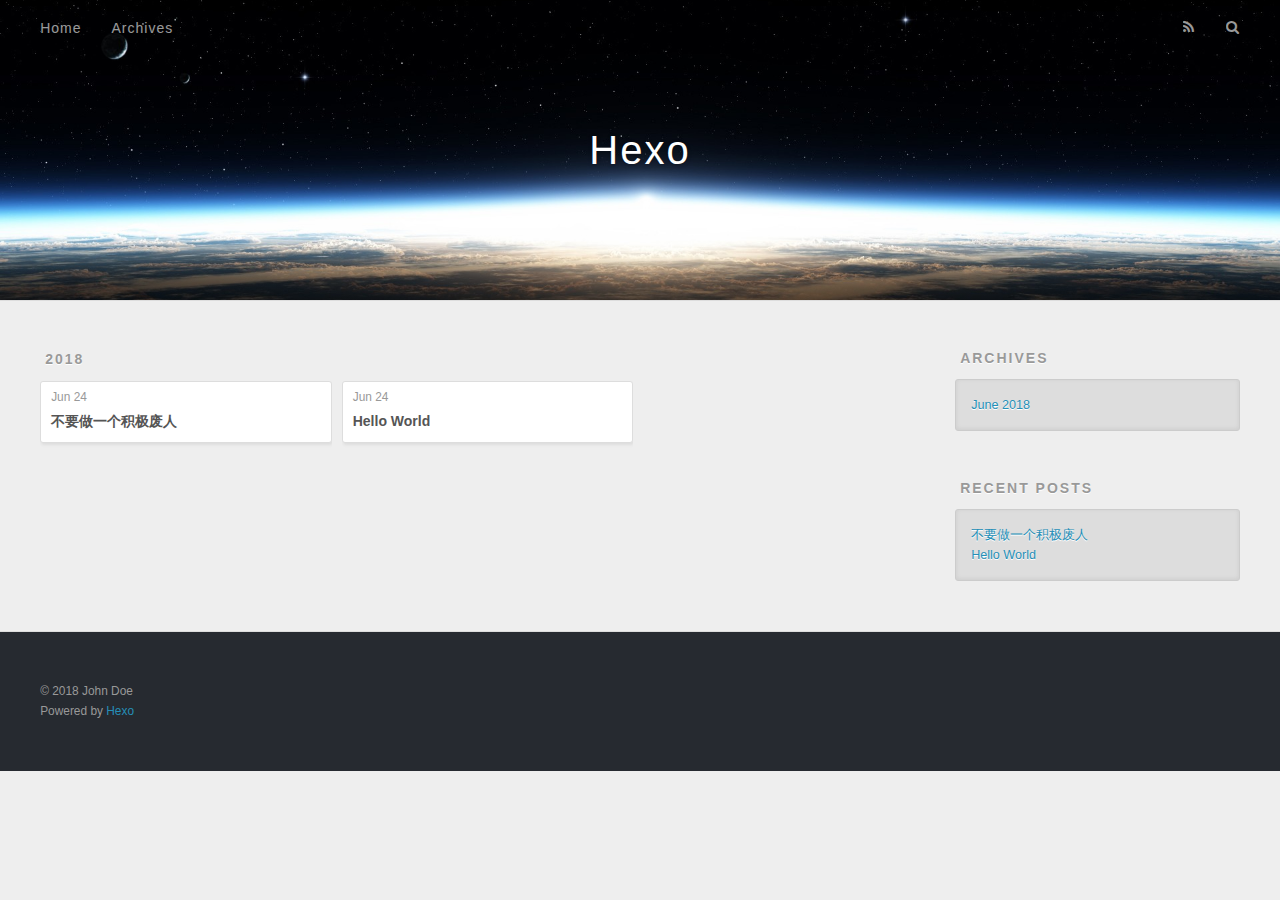
==== archives/index.html @ a3b5aa1e "Site updated: 2018-06-24 17:19:00" ====
<!DOCTYPE html>
<html>
<head>
  <meta charset="utf-8">
  

  
  <title>Archives | Hexo</title>
  <meta name="viewport" content="width=device-width, initial-scale=1, maximum-scale=1">
  <meta property="og:type" content="website">
<meta property="og:title" content="Hexo">
<meta property="og:url" content="http://yoursite.com/archives/index.html">
<meta property="og:site_name" content="Hexo">
<meta property="og:locale" content="default">
<meta name="twitter:card" content="summary">
<meta name="twitter:title" content="Hexo">
  
    <link rel="alternate" href="/atom.xml" title="Hexo" type="application/atom+xml">
  
  
    <link rel="icon" href="/favicon.png">
  
  
    <link href="//fonts.googleapis.com/css?family=Source+Code+Pro" rel="stylesheet" type="text/css">
  
  <link rel="stylesheet" href="/css/style.css">
</head>

<body>
  <div id="container">
    <div id="wrap">
      <header id="header">
  <div id="banner"></div>
  <div id="header-outer" class="outer">
    <div id="header-title" class="inner">
      <h1 id="logo-wrap">
        <a href="/" id="logo">Hexo</a>
      </h1>
      
    </div>
    <div id="header-inner" class="inner">
      <nav id="main-nav">
        <a id="main-nav-toggle" class="nav-icon"></a>
        
          <a class="main-nav-link" href="/">Home</a>
        
          <a class="main-nav-link" href="/archives">Archives</a>
        
      </nav>
      <nav id="sub-nav">
        
          <a id="nav-rss-link" class="nav-icon" href="/atom.xml" title="RSS Feed"></a>
        
        <a id="nav-search-btn" class="nav-icon" title="Search"></a>
      </nav>
      <div id="search-form-wrap">
        <form action="//google.com/search" method="get" accept-charset="UTF-8" class="search-form"><input type="search" name="q" class="search-form-input" placeholder="Search"><button type="submit" class="search-form-submit">&#xF002;</button><input type="hidden" name="sitesearch" value="http://yoursite.com"></form>
      </div>
    </div>
  </div>
</header>
      <div class="outer">
        <section id="main">
  
  
    
    
      
      
      <section class="archives-wrap">
        <div class="archive-year-wrap">
          <a href="/archives/2018" class="archive-year">2018</a>
        </div>
        <div class="archives">
    
    <article class="archive-article archive-type-post">
  <div class="archive-article-inner">
    <header class="archive-article-header">
      <a href="/2018/06/24/不要做一个积极废人/" class="archive-article-date">
  <time datetime="2018-06-24T09:01:19.000Z" itemprop="datePublished">Jun 24</time>
</a>
      
  
    <h1 itemprop="name">
      <a class="archive-article-title" href="/2018/06/24/不要做一个积极废人/">不要做一个积极废人</a>
    </h1>
  

    </header>
  </div>
</article>
  
    
    
    <article class="archive-article archive-type-post">
  <div class="archive-article-inner">
    <header class="archive-article-header">
      <a href="/2018/06/24/hello-world/" class="archive-article-date">
  <time datetime="2018-06-24T08:54:11.000Z" itemprop="datePublished">Jun 24</time>
</a>
      
  
    <h1 itemprop="name">
      <a class="archive-article-title" href="/2018/06/24/hello-world/">Hello World</a>
    </h1>
  

    </header>
  </div>
</article>
  
  
    </div></section>
  


</section>
        
          <aside id="sidebar">
  
    

  
    

  
    
  
    
  <div class="widget-wrap">
    <h3 class="widget-title">Archives</h3>
    <div class="widget">
      <ul class="archive-list"><li class="archive-list-item"><a class="archive-list-link" href="/archives/2018/06/">June 2018</a></li></ul>
    </div>
  </div>


  
    
  <div class="widget-wrap">
    <h3 class="widget-title">Recent Posts</h3>
    <div class="widget">
      <ul>
        
          <li>
            <a href="/2018/06/24/不要做一个积极废人/">不要做一个积极废人</a>
          </li>
        
          <li>
            <a href="/2018/06/24/hello-world/">Hello World</a>
          </li>
        
      </ul>
    </div>
  </div>

  
</aside>
        
      </div>
      <footer id="footer">
  
  <div class="outer">
    <div id="footer-info" class="inner">
      &copy; 2018 John Doe<br>
      Powered by <a href="http://hexo.io/" target="_blank">Hexo</a>
    </div>
  </div>
</footer>
    </div>
    <nav id="mobile-nav">
  
    <a href="/" class="mobile-nav-link">Home</a>
  
    <a href="/archives" class="mobile-nav-link">Archives</a>
  
</nav>
    

<script src="//ajax.googleapis.com/ajax/libs/jquery/2.0.3/jquery.min.js"></script>


  <link rel="stylesheet" href="/fancybox/jquery.fancybox.css">
  <script src="/fancybox/jquery.fancybox.pack.js"></script>


<script src="/js/script.js"></script>



  </div>
</body>
</html>
---- css/style.css ----
body {
  width: 100%;
}
body:before,
body:after {
  content: "";
  display: table;
}
body:after {
  clear: both;
}
html,
body,
div,
span,
applet,
object,
iframe,
h1,
h2,
h3,
h4,
h5,
h6,
p,
blockquote,
pre,
a,
abbr,
acronym,
address,
big,
cite,
code,
del,
dfn,
em,
img,
ins,
kbd,
q,
s,
samp,
small,
strike,
strong,
sub,
sup,
tt,
var,
dl,
dt,
dd,
ol,
ul,
li,
fieldset,
form,
label,
legend,
table,
caption,
tbody,
tfoot,
thead,
tr,
th,
td {
  margin: 0;
  padding: 0;
  border: 0;
  outline: 0;
  font-weight: inherit;
  font-style: inherit;
  font-family: inherit;
  font-size: 100%;
  vertical-align: baseline;
}
body {
  line-height: 1;
  color: #000;
  background: #fff;
}
ol,
ul {
  list-style: none;
}
table {
  border-collapse: separate;
  border-spacing: 0;
  vertical-align: middle;
}
caption,
th,
td {
  text-align: left;
  font-weight: normal;
  vertical-align: middle;
}
a img {
  border: none;
}
input,
button {
  margin: 0;
  padding: 0;
}
input::-moz-focus-inner,
button::-moz-focus-inner {
  border: 0;
  padding: 0;
}
@font-face {
  font-family: FontAwesome;
  font-style: normal;
  font-weight: normal;
  src: url("fonts/fontawesome-webfont.eot?v=#4.0.3");
  src: url("fonts/fontawesome-webfont.eot?#iefix&v=#4.0.3") format("embedded-opentype"), url("fonts/fontawesome-webfont.woff?v=#4.0.3") format("woff"), url("fonts/fontawesome-webfont.ttf?v=#4.0.3") format("truetype"), url("fonts/fontawesome-webfont.svg#fontawesomeregular?v=#4.0.3") format("svg");
}
html,
body,
#container {
  height: 100%;
}
body {
  background: #eee;
  font: 14px -apple-system, BlinkMacSystemFont, "Segoe UI", "Roboto", "Oxygen", "Ubuntu", "Cantarell", "Fira Sans", "Droid Sans", "Helvetica Neue", sans-serif;
  -webkit-text-size-adjust: 100%;
}
.outer {
  max-width: 1220px;
  margin: 0 auto;
  padding: 0 20px;
}
.outer:before,
.outer:after {
  content: "";
  display: table;
}
.outer:after {
  clear: both;
}
.inner {
  display: inline;
  float: left;
  width: 98.33333333333333%;
  margin: 0 0.833333333333333%;
}
.left,
.alignleft {
  float: left;
}
.right,
.alignright {
  float: right;
}
.clear {
  clear: both;
}
#container {
  position: relative;
}
.mobile-nav-on {
  overflow: hidden;
}
#wrap {
  height: 100%;
  width: 100%;
  position: absolute;
  top: 0;
  left: 0;
  -webkit-transition: 0.2s ease-out;
  -moz-transition: 0.2s ease-out;
  -ms-transition: 0.2s ease-out;
  transition: 0.2s ease-out;
  z-index: 1;
  background: #eee;
}
.mobile-nav-on #wrap {
  left: 280px;
}
@media screen and (min-width: 768px) {
  #main {
    display: inline;
    float: left;
    width: 73.33333333333333%;
    margin: 0 0.833333333333333%;
  }
}
.article-date,
.article-category-link,
.archive-year,
.widget-title {
  text-decoration: none;
  text-transform: uppercase;
  letter-spacing: 2px;
  color: #999;
  margin-bottom: 1em;
  margin-left: 5px;
  line-height: 1em;
  text-shadow: 0 1px #fff;
  font-weight: bold;
}
.article-inner,
.archive-article-inner {
  background: #fff;
  -webkit-box-shadow: 1px 2px 3px #ddd;
  box-shadow: 1px 2px 3px #ddd;
  border: 1px solid #ddd;
  border-radius: 3px;
}
.article-entry h1,
.widget h1 {
  font-size: 2em;
}
.article-entry h2,
.widget h2 {
  font-size: 1.5em;
}
.article-entry h3,
.widget h3 {
  font-size: 1.3em;
}
.article-entry h4,
.widget h4 {
  font-size: 1.2em;
}
.article-entry h5,
.widget h5 {
  font-size: 1em;
}
.article-entry h6,
.widget h6 {
  font-size: 1em;
  color: #999;
}
.article-entry hr,
.widget hr {
  border: 1px dashed #ddd;
}
.article-entry strong,
.widget strong {
  font-weight: bold;
}
.article-entry em,
.widget em,
.article-entry cite,
.widget cite {
  font-style: italic;
}
.article-entry sup,
.widget sup,
.article-entry sub,
.widget sub {
  font-size: 0.75em;
  line-height: 0;
  position: relative;
  vertical-align: baseline;
}
.article-entry sup,
.widget sup {
  top: -0.5em;
}
.article-entry sub,
.widget sub {
  bottom: -0.2em;
}
.article-entry small,
.widget small {
  font-size: 0.85em;
}
.article-entry acronym,
.widget acronym,
.article-entry abbr,
.widget abbr {
  border-bottom: 1px dotted;
}
.article-entry ul,
.widget ul,
.article-entry ol,
.widget ol,
.article-entry dl,
.widget dl {
  margin: 0 20px;
  line-height: 1.6em;
}
.article-entry ul ul,
.widget ul ul,
.article-entry ol ul,
.widget ol ul,
.article-entry ul ol,
.widget ul ol,
.article-entry ol ol,
.widget ol ol {
  margin-top: 0;
  margin-bottom: 0;
}
.article-entry ul,
.widget ul {
  list-style: disc;
}
.article-entry ol,
.widget ol {
  list-style: decimal;
}
.article-entry dt,
.widget dt {
  font-weight: bold;
}
#header {
  height: 300px;
  position: relative;
  border-bottom: 1px solid #ddd;
}
#header:before,
#header:after {
  content: "";
  position: absolute;
  left: 0;
  right: 0;
  height: 40px;
}
#header:before {
  top: 0;
  background: -webkit-linear-gradient(rgba(0,0,0,0.2), transparent);
  background: -moz-linear-gradient(rgba(0,0,0,0.2), transparent);
  background: -ms-linear-gradient(rgba(0,0,0,0.2), transparent);
  background: linear-gradient(rgba(0,0,0,0.2), transparent);
}
#header:after {
  bottom: 0;
  background: -webkit-linear-gradient(transparent, rgba(0,0,0,0.2));
  background: -moz-linear-gradient(transparent, rgba(0,0,0,0.2));
  background: -ms-linear-gradient(transparent, rgba(0,0,0,0.2));
  background: linear-gradient(transparent, rgba(0,0,0,0.2));
}
#header-outer {
  height: 100%;
  position: relative;
}
#header-inner {
  position: relative;
  overflow: hidden;
}
#banner {
  position: absolute;
  top: 0;
  left: 0;
  width: 100%;
  height: 100%;
  background: url("images/banner.jpg") center #000;
  -webkit-background-size: cover;
  -moz-background-size: cover;
  background-size: cover;
  z-index: -1;
}
#header-title {
  text-align: center;
  height: 40px;
  position: absolute;
  top: 50%;
  left: 0;
  margin-top: -20px;
}
#logo,
#subtitle {
  text-decoration: none;
  color: #fff;
  font-weight: 300;
  text-shadow: 0 1px 4px rgba(0,0,0,0.3);
}
#logo {
  font-size: 40px;
  line-height: 40px;
  letter-spacing: 2px;
}
#subtitle {
  font-size: 16px;
  line-height: 16px;
  letter-spacing: 1px;
}
#subtitle-wrap {
  margin-top: 16px;
}
#main-nav {
  float: left;
  margin-left: -15px;
}
.nav-icon,
.main-nav-link {
  float: left;
  color: #fff;
  opacity: 0.6;
  text-decoration: none;
  text-shadow: 0 1px rgba(0,0,0,0.2);
  -webkit-transition: opacity 0.2s;
  -moz-transition: opacity 0.2s;
  -ms-transition: opacity 0.2s;
  transition: opacity 0.2s;
  display: block;
  padding: 20px 15px;
}
.nav-icon:hover,
.main-nav-link:hover {
  opacity: 1;
}
.nav-icon {
  font-family: FontAwesome;
  text-align: center;
  font-size: 14px;
  width: 14px;
  height: 14px;
  padding: 20px 15px;
  position: relative;
  cursor: pointer;
}
.main-nav-link {
  font-weight: 300;
  letter-spacing: 1px;
}
@media screen and (max-width: 479px) {
  .main-nav-link {
    display: none;
  }
}
#main-nav-toggle {
  display: none;
}
#main-nav-toggle:before {
  content: "\f0c9";
}
@media screen and (max-width: 479px) {
  #main-nav-toggle {
    display: block;
  }
}
#sub-nav {
  float: right;
  margin-right: -15px;
}
#nav-rss-link:before {
  content: "\f09e";
}
#nav-search-btn:before {
  content: "\f002";
}
#search-form-wrap {
  position: absolute;
  top: 15px;
  width: 150px;
  height: 30px;
  right: -150px;
  opacity: 0;
  -webkit-transition: 0.2s ease-out;
  -moz-transition: 0.2s ease-out;
  -ms-transition: 0.2s ease-out;
  transition: 0.2s ease-out;
}
#search-form-wrap.on {
  opacity: 1;
  right: 0;
}
@media screen and (max-width: 479px) {
  #search-form-wrap {
    width: 100%;
    right: -100%;
  }
}
.search-form {
  position: absolute;
  top: 0;
  left: 0;
  right: 0;
  background: #fff;
  padding: 5px 15px;
  border-radius: 15px;
  -webkit-box-shadow: 0 0 10px rgba(0,0,0,0.3);
  box-shadow: 0 0 10px rgba(0,0,0,0.3);
}
.search-form-input {
  border: none;
  background: none;
  color: #555;
  width: 100%;
  font: 13px -apple-system, BlinkMacSystemFont, "Segoe UI", "Roboto", "Oxygen", "Ubuntu", "Cantarell", "Fira Sans", "Droid Sans", "Helvetica Neue", sans-serif;
  outline: none;
}
.search-form-input::-webkit-search-results-decoration,
.search-form-input::-webkit-search-cancel-button {
  -webkit-appearance: none;
}
.search-form-submit {
  position: absolute;
  top: 50%;
  right: 10px;
  margin-top: -7px;
  font: 13px FontAwesome;
  border: none;
  background: none;
  color: #bbb;
  cursor: pointer;
}
.search-form-submit:hover,
.search-form-submit:focus {
  color: #777;
}
.article {
  margin: 50px 0;
}
.article-inner {
  overflow: hidden;
}
.article-meta:before,
.article-meta:after {
  content: "";
  display: table;
}
.article-meta:after {
  clear: both;
}
.article-date {
  float: left;
}
.article-category {
  float: left;
  line-height: 1em;
  color: #ccc;
  text-shadow: 0 1px #fff;
  margin-left: 8px;
}
.article-category:before {
  content: "\2022";
}
.article-category-link {
  margin: 0 12px 1em;
}
.article-header {
  padding: 20px 20px 0;
}
.article-title {
  text-decoration: none;
  font-size: 2em;
  font-weight: bold;
  color: #555;
  line-height: 1.1em;
  -webkit-transition: color 0.2s;
  -moz-transition: color 0.2s;
  -ms-transition: color 0.2s;
  transition: color 0.2s;
}
a.article-title:hover {
  color: #258fb8;
}
.article-entry {
  color: #555;
  padding: 0 20px;
}
.article-entry:before,
.article-entry:after {
  content: "";
  display: table;
}
.article-entry:after {
  clear: both;
}
.article-entry p,
.article-entry table {
  line-height: 1.6em;
  margin: 1.6em 0;
}
.article-entry h1,
.article-entry h2,
.article-entry h3,
.article-entry h4,
.article-entry h5,
.article-entry h6 {
  font-weight: bold;
}
.article-entry h1,
.article-entry h2,
.article-entry h3,
.article-entry h4,
.article-entry h5,
.article-entry h6 {
  line-height: 1.1em;
  margin: 1.1em 0;
}
.article-entry a {
  color: #258fb8;
  text-decoration: none;
}
.article-entry a:hover {
  text-decoration: underline;
}
.article-entry ul,
.article-entry ol,
.article-entry dl {
  margin-top: 1.6em;
  margin-bottom: 1.6em;
}
.article-entry img,
.article-entry video {
  max-width: 100%;
  height: auto;
  display: block;
  margin: auto;
}
.article-entry iframe {
  border: none;
}
.article-entry table {
  width: 100%;
  border-collapse: collapse;
  border-spacing: 0;
}
.article-entry th {
  font-weight: bold;
  border-bottom: 3px solid #ddd;
  padding-bottom: 0.5em;
}
.article-entry td {
  border-bottom: 1px solid #ddd;
  padding: 10px 0;
}
.article-entry blockquote {
  font-family: Georgia, "Times New Roman", serif;
  font-size: 1.4em;
  margin: 1.6em 20px;
  text-align: center;
}
.article-entry blockquote footer {
  font-size: 14px;
  margin: 1.6em 0;
  font-family: -apple-system, BlinkMacSystemFont, "Segoe UI", "Roboto", "Oxygen", "Ubuntu", "Cantarell", "Fira Sans", "Droid Sans", "Helvetica Neue", sans-serif;
}
.article-entry blockquote footer cite:before {
  content: "—";
  padding: 0 0.5em;
}
.article-entry .pullquote {
  text-align: left;
  width: 45%;
  margin: 0;
}
.article-entry .pullquote.left {
  margin-left: 0.5em;
  margin-right: 1em;
}
.article-entry .pullquote.right {
  margin-right: 0.5em;
  margin-left: 1em;
}
.article-entry .caption {
  color: #999;
  display: block;
  font-size: 0.9em;
  margin-top: 0.5em;
  position: relative;
  text-align: center;
}
.article-entry .video-container {
  position: relative;
  padding-top: 56.25%;
  height: 0;
  overflow: hidden;
}
.article-entry .video-container iframe,
.article-entry .video-container object,
.article-entry .video-container embed {
  position: absolute;
  top: 0;
  left: 0;
  width: 100%;
  height: 100%;
  margin-top: 0;
}
.article-more-link a {
  display: inline-block;
  line-height: 1em;
  padding: 6px 15px;
  border-radius: 15px;
  background: #eee;
  color: #999;
  text-shadow: 0 1px #fff;
  text-decoration: none;
}
.article-more-link a:hover {
  background: #258fb8;
  color: #fff;
  text-decoration: none;
  text-shadow: 0 1px #1e7293;
}
.article-footer {
  font-size: 0.85em;
  line-height: 1.6em;
  border-top: 1px solid #ddd;
  padding-top: 1.6em;
  margin: 0 20px 20px;
}
.article-footer:before,
.article-footer:after {
  content: "";
  display: table;
}
.article-footer:after {
  clear: both;
}
.article-footer a {
  color: #999;
  text-decoration: none;
}
.article-footer a:hover {
  color: #555;
}
.article-tag-list-item {
  float: left;
  margin-right: 10px;
}
.article-tag-list-link:before {
  content: "#";
}
.article-comment-link {
  float: right;
}
.article-comment-link:before {
  content: "\f075";
  font-family: FontAwesome;
  padding-right: 8px;
}
.article-share-link {
  cursor: pointer;
  float: right;
  margin-left: 20px;
}
.article-share-link:before {
  content: "\f064";
  font-family: FontAwesome;
  padding-right: 6px;
}
#article-nav {
  position: relative;
}
#article-nav:before,
#article-nav:after {
  content: "";
  display: table;
}
#article-nav:after {
  clear: both;
}
@media screen and (min-width: 768px) {
  #article-nav {
    margin: 50px 0;
  }
  #article-nav:before {
    width: 8px;
    height: 8px;
    position: absolute;
    top: 50%;
    left: 50%;
    margin-top: -4px;
    margin-left: -4px;
    content: "";
    border-radius: 50%;
    background: #ddd;
    -webkit-box-shadow: 0 1px 2px #fff;
    box-shadow: 0 1px 2px #fff;
  }
}
.article-nav-link-wrap {
  text-decoration: none;
  text-shadow: 0 1px #fff;
  color: #999;
  -webkit-box-sizing: border-box;
  -moz-box-sizing: border-box;
  box-sizing: border-box;
  margin-top: 50px;
  text-align: center;
  display: block;
}
.article-nav-link-wrap:hover {
  color: #555;
}
@media screen and (min-width: 768px) {
  .article-nav-link-wrap {
    width: 50%;
    margin-top: 0;
  }
}
@media screen and (min-width: 768px) {
  #article-nav-newer {
    float: left;
    text-align: right;
    padding-right: 20px;
  }
}
@media screen and (min-width: 768px) {
  #article-nav-older {
    float: right;
    text-align: left;
    padding-left: 20px;
  }
}
.article-nav-caption {
  text-transform: uppercase;
  letter-spacing: 2px;
  color: #ddd;
  line-height: 1em;
  font-weight: bold;
}
#article-nav-newer .article-nav-caption {
  margin-right: -2px;
}
.article-nav-title {
  font-size: 0.85em;
  line-height: 1.6em;
  margin-top: 0.5em;
}
.article-share-box {
  position: absolute;
  display: none;
  background: #fff;
  -webkit-box-shadow: 1px 2px 10px rgba(0,0,0,0.2);
  box-shadow: 1px 2px 10px rgba(0,0,0,0.2);
  border-radius: 3px;
  margin-left: -145px;
  overflow: hidden;
  z-index: 1;
}
.article-share-box.on {
  display: block;
}
.article-share-input {
  width: 100%;
  background: none;
  -webkit-box-sizing: border-box;
  -moz-box-sizing: border-box;
  box-sizing: border-box;
  font: 14px -apple-system, BlinkMacSystemFont, "Segoe UI", "Roboto", "Oxygen", "Ubuntu", "Cantarell", "Fira Sans", "Droid Sans", "Helvetica Neue", sans-serif;
  padding: 0 15px;
  color: #555;
  outline: none;
  border: 1px solid #ddd;
  border-radius: 3px 3px 0 0;
  height: 36px;
  line-height: 36px;
}
.article-share-links {
  background: #eee;
}
.article-share-links:before,
.article-share-links:after {
  content: "";
  display: table;
}
.article-share-links:after {
  clear: both;
}
.article-share-twitter,
.article-share-facebook,
.article-share-pinterest,
.article-share-google {
  width: 50px;
  height: 36px;
  display: block;
  float: left;
  position: relative;
  color: #999;
  text-shadow: 0 1px #fff;
}
.article-share-twitter:before,
.article-share-facebook:before,
.article-share-pinterest:before,
.article-share-google:before {
  font-size: 20px;
  font-family: FontAwesome;
  width: 20px;
  height: 20px;
  position: absolute;
  top: 50%;
  left: 50%;
  margin-top: -10px;
  margin-left: -10px;
  text-align: center;
}
.article-share-twitter:hover,
.article-share-facebook:hover,
.article-share-pinterest:hover,
.article-share-google:hover {
  color: #fff;
}
.article-share-twitter:before {
  content: "\f099";
}
.article-share-twitter:hover {
  background: #00aced;
  text-shadow: 0 1px #008abe;
}
.article-share-facebook:before {
  content: "\f09a";
}
.article-share-facebook:hover {
  background: #3b5998;
  text-shadow: 0 1px #2f477a;
}
.article-share-pinterest:before {
  content: "\f0d2";
}
.article-share-pinterest:hover {
  background: #cb2027;
  text-shadow: 0 1px #a21a1f;
}
.article-share-google:before {
  content: "\f0d5";
}
.article-share-google:hover {
  background: #dd4b39;
  text-shadow: 0 1px #be3221;
}
.article-gallery {
  background: #000;
  position: relative;
}
.article-gallery-photos {
  position: relative;
  overflow: hidden;
}
.article-gallery-img {
  display: none;
  max-width: 100%;
}
.article-gallery-img:first-child {
  display: block;
}
.article-gallery-img.loaded {
  position: absolute;
  display: block;
}
.article-gallery-img img {
  display: block;
  max-width: 100%;
  margin: 0 auto;
}
#comments {
  background: #fff;
  -webkit-box-shadow: 1px 2px 3px #ddd;
  box-shadow: 1px 2px 3px #ddd;
  padding: 20px;
  border: 1px solid #ddd;
  border-radius: 3px;
  margin: 50px 0;
}
#comments a {
  color: #258fb8;
}
.archives-wrap {
  margin: 50px 0;
}
.archives:before,
.archives:after {
  content: "";
  display: table;
}
.archives:after {
  clear: both;
}
.archive-year-wrap {
  margin-bottom: 1em;
}
.archives {
  -webkit-column-gap: 10px;
  -moz-column-gap: 10px;
  column-gap: 10px;
}
@media screen and (min-width: 480px) and (max-width: 767px) {
  .archives {
    -webkit-column-count: 2;
    -moz-column-count: 2;
    column-count: 2;
  }
}
@media screen and (min-width: 768px) {
  .archives {
    -webkit-column-count: 3;
    -moz-column-count: 3;
    column-count: 3;
  }
}
.archive-article {
  -webkit-column-break-inside: avoid;
  page-break-inside: avoid;
  overflow: hidden;
  break-inside: avoid-column;
}
.archive-article-inner {
  padding: 10px;
  margin-bottom: 15px;
}
.archive-article-title {
  text-decoration: none;
  font-weight: bold;
  color: #555;
  -webkit-transition: color 0.2s;
  -moz-transition: color 0.2s;
  -ms-transition: color 0.2s;
  transition: color 0.2s;
  line-height: 1.6em;
}
.archive-article-title:hover {
  color: #258fb8;
}
.archive-article-footer {
  margin-top: 1em;
}
.archive-article-date {
  color: #999;
  text-decoration: none;
  font-size: 0.85em;
  line-height: 1em;
  margin-bottom: 0.5em;
  display: block;
}
#page-nav {
  margin: 50px auto;
  background: #fff;
  -webkit-box-shadow: 1px 2px 3px #ddd;
  box-shadow: 1px 2px 3px #ddd;
  border: 1px solid #ddd;
  border-radius: 3px;
  text-align: center;
  color: #999;
  overflow: hidden;
}
#page-nav:before,
#page-nav:after {
  content: "";
  display: table;
}
#page-nav:after {
  clear: both;
}
#page-nav a,
#page-nav span {
  padding: 10px 20px;
  line-height: 1;
  height: 2ex;
}
#page-nav a {
  color: #999;
  text-decoration: none;
}
#page-nav a:hover {
  background: #999;
  color: #fff;
}
#page-nav .prev {
  float: left;
}
#page-nav .next {
  float: right;
}
#page-nav .page-number {
  display: inline-block;
}
@media screen and (max-width: 479px) {
  #page-nav .page-number {
    display: none;
  }
}
#page-nav .current {
  color: #555;
  font-weight: bold;
}
#page-nav .space {
  color: #ddd;
}
#footer {
  background: #262a30;
  padding: 50px 0;
  border-top: 1px solid #ddd;
  color: #999;
}
#footer a {
  color: #258fb8;
  text-decoration: none;
}
#footer a:hover {
  text-decoration: underline;
}
#footer-info {
  line-height: 1.6em;
  font-size: 0.85em;
}
.article-entry pre,
.article-entry .highlight {
  background: #2d2d2d;
  margin: 0 -20px;
  padding: 15px 20px;
  border-style: solid;
  border-color: #ddd;
  border-width: 1px 0;
  overflow: auto;
  color: #ccc;
  line-height: 22.400000000000002px;
}
.article-entry .highlight .gutter pre,
.article-entry .gist .gist-file .gist-data .line-numbers {
  color: #666;
  font-size: 0.85em;
}
.article-entry pre,
.article-entry code {
  font-family: "Source Code Pro", Consolas, Monaco, Menlo, Consolas, monospace;
}
.article-entry code {
  background: #eee;
  text-shadow: 0 1px #fff;
  padding: 0 0.3em;
}
.article-entry pre code {
  background: none;
  text-shadow: none;
  padding: 0;
}
.article-entry .highlight pre {
  border: none;
  margin: 0;
  padding: 0;
}
.article-entry .highlight table {
  margin: 0;
  width: auto;
}
.article-entry .highlight td {
  border: none;
  padding: 0;
}
.article-entry .highlight figcaption {
  font-size: 0.85em;
  color: #999;
  line-height: 1em;
  margin-bottom: 1em;
}
.article-entry .highlight figcaption:before,
.article-entry .highlight figcaption:after {
  content: "";
  display: table;
}
.article-entry .highlight figcaption:after {
  clear: both;
}
.article-entry .highlight figcaption a {
  float: right;
}
.article-entry .highlight .gutter pre {
  text-align: right;
  padding-right: 20px;
}
.article-entry .highlight .line {
  height: 22.400000000000002px;
}
.article-entry .highlight .line.marked {
  background: #515151;
}
.article-entry .gist {
  margin: 0 -20px;
  border-style: solid;
  border-color: #ddd;
  border-width: 1px 0;
  background: #2d2d2d;
  padding: 15px 20px 15px 0;
}
.article-entry .gist .gist-file {
  border: none;
  font-family: "Source Code Pro", Consolas, Monaco, Menlo, Consolas, monospace;
  margin: 0;
}
.article-entry .gist .gist-file .gist-data {
  background: none;
  border: none;
}
.article-entry .gist .gist-file .gist-data .line-numbers {
  background: none;
  border: none;
  padding: 0 20px 0 0;
}
.article-entry .gist .gist-file .gist-data .line-data {
  padding: 0 !important;
}
.article-entry .gist .gist-file .highlight {
  margin: 0;
  padding: 0;
  border: none;
}
.article-entry .gist .gist-file .gist-meta {
  background: #2d2d2d;
  color: #999;
  font: 0.85em -apple-system, BlinkMacSystemFont, "Segoe UI", "Roboto", "Oxygen", "Ubuntu", "Cantarell", "Fira Sans", "Droid Sans", "Helvetica Neue", sans-serif;
  text-shadow: 0 0;
  padding: 0;
  margin-top: 1em;
  margin-left: 20px;
}
.article-entry .gist .gist-file .gist-meta a {
  color: #258fb8;
  font-weight: normal;
}
.article-entry .gist .gist-file .gist-meta a:hover {
  text-decoration: underline;
}
pre .comment,
pre .title {
  color: #999;
}
pre .variable,
pre .attribute,
pre .tag,
pre .regexp,
pre .ruby .constant,
pre .xml .tag .title,
pre .xml .pi,
pre .xml .doctype,
pre .html .doctype,
pre .css .id,
pre .css .class,
pre .css .pseudo {
  color: #f2777a;
}
pre .number,
pre .preprocessor,
pre .built_in,
pre .literal,
pre .params,
pre .constant {
  color: #f99157;
}
pre .class,
pre .ruby .class .title,
pre .css .rules .attribute {
  color: #9c9;
}
pre .string,
pre .value,
pre .inheritance,
pre .header,
pre .ruby .symbol,
pre .xml .cdata {
  color: #9c9;
}
pre .css .hexcolor {
  color: #6cc;
}
pre .function,
pre .python .decorator,
pre .python .title,
pre .ruby .function .title,
pre .ruby .title .keyword,
pre .perl .sub,
pre .javascript .title,
pre .coffeescript .title {
  color: #69c;
}
pre .keyword,
pre .javascript .function {
  color: #c9c;
}
@media screen and (max-width: 479px) {
  #mobile-nav {
    position: absolute;
    top: 0;
    left: 0;
    width: 280px;
    height: 100%;
    background: #191919;
    border-right: 1px solid #fff;
  }
}
@media screen and (max-width: 479px) {
  .mobile-nav-link {
    display: block;
    color: #999;
    text-decoration: none;
    padding: 15px 20px;
    font-weight: bold;
  }
  .mobile-nav-link:hover {
    color: #fff;
  }
}
@media screen and (min-width: 768px) {
  #sidebar {
    display: inline;
    float: left;
    width: 23.333333333333332%;
    margin: 0 0.833333333333333%;
  }
}
.widget-wrap {
  margin: 50px 0;
}
.widget {
  color: #777;
  text-shadow: 0 1px #fff;
  background: #ddd;
  -webkit-box-shadow: 0 -1px 4px #ccc inset;
  box-shadow: 0 -1px 4px #ccc inset;
  border: 1px solid #ccc;
  padding: 15px;
  border-radius: 3px;
}
.widget a {
  color: #258fb8;
  text-decoration: none;
}
.widget a:hover {
  text-decoration: underline;
}
.widget ul ul,
.widget ol ul,
.widget dl ul,
.widget ul ol,
.widget ol ol,
.widget dl ol,
.widget ul dl,
.widget ol dl,
.widget dl dl {
  margin-left: 15px;
  list-style: disc;
}
.widget {
  line-height: 1.6em;
  word-wrap: break-word;
  font-size: 0.9em;
}
.widget ul,
.widget ol {
  list-style: none;
  margin: 0;
}
.widget ul ul,
.widget ol ul,
.widget ul ol,
.widget ol ol {
  margin: 0 20px;
}
.widget ul ul,
.widget ol ul {
  list-style: disc;
}
.widget ul ol,
.widget ol ol {
  list-style: decimal;
}
.category-list-count,
.tag-list-count,
.archive-list-count {
  padding-left: 5px;
  color: #999;
  font-size: 0.85em;
}
.category-list-count:before,
.tag-list-count:before,
.archive-list-count:before {
  content: "(";
}
.category-list-count:after,
.tag-list-count:after,
.archive-list-count:after {
  content: ")";
}
.tagcloud a {
  margin-right: 5px;
  display: inline-block;
}
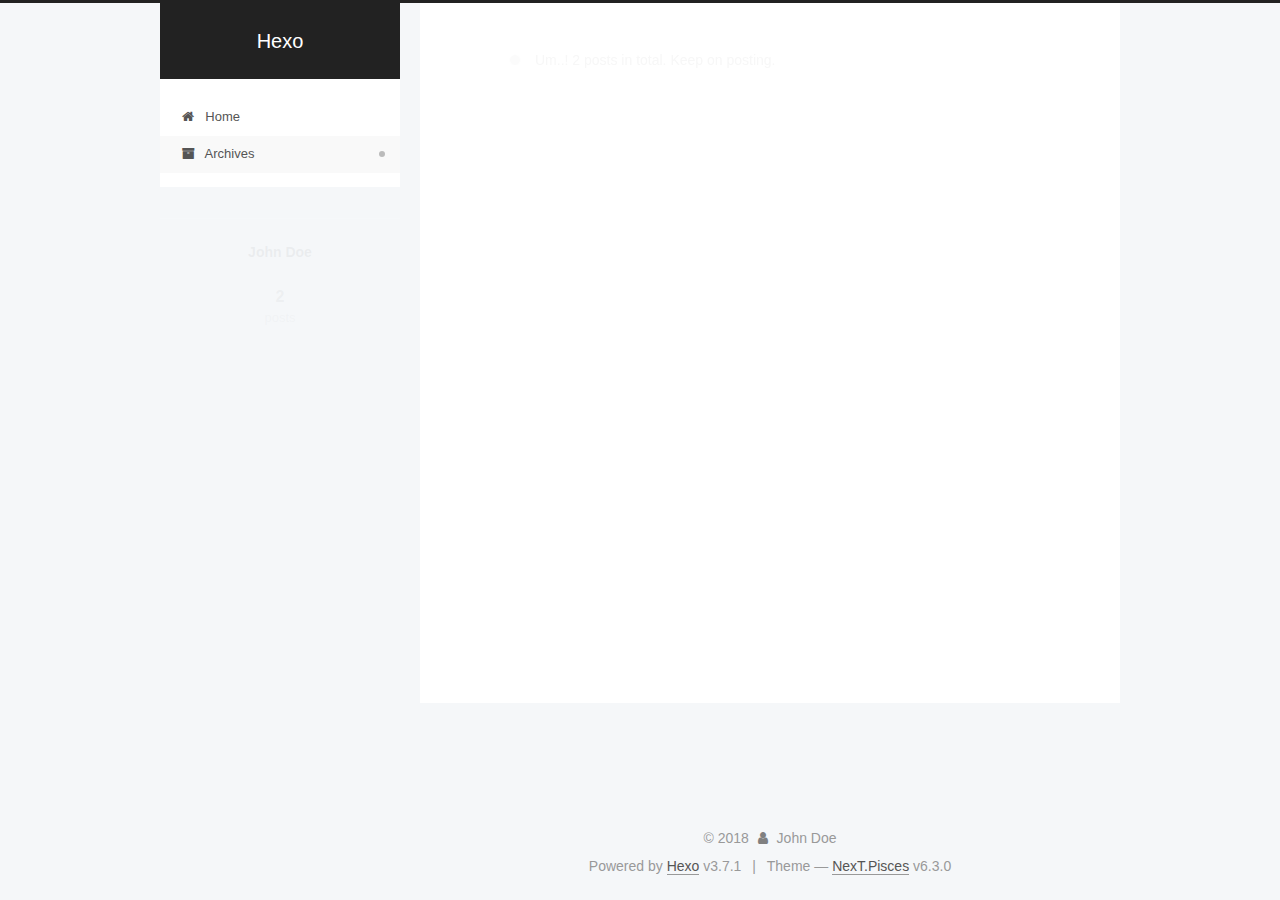
==== commit d9a67d4f: "Site updated: 2018-06-24 18:03:40" ====
--- a/archives/index.html
+++ b/archives/index.html
@@ -1,12 +1,113 @@
 <!DOCTYPE html>
-<html>
+
+
+
+
+
+
+
+
+
+
+
+
+  
+
+
+<html class="theme-next pisces use-motion" lang="">
 <head>
-  <meta charset="utf-8">
-  
-
-  
-  <title>Archives | Hexo</title>
-  <meta name="viewport" content="width=device-width, initial-scale=1, maximum-scale=1">
+  <meta charset="UTF-8"/>
+<meta http-equiv="X-UA-Compatible" content="IE=edge" />
+<meta name="viewport" content="width=device-width, initial-scale=1, maximum-scale=2"/>
+<meta name="theme-color" content="#222">
+
+
+
+
+
+
+
+
+
+
+
+
+<meta http-equiv="Cache-Control" content="no-transform" />
+<meta http-equiv="Cache-Control" content="no-siteapp" />
+
+
+
+
+
+
+
+
+
+
+
+
+
+
+
+
+
+
+
+
+
+
+<link href="/lib/font-awesome/css/font-awesome.min.css?v=4.6.2" rel="stylesheet" type="text/css" />
+
+<link href="/css/main.css?v=6.3.0" rel="stylesheet" type="text/css" />
+
+
+  <link rel="apple-touch-icon" sizes="180x180" href="/images/apple-touch-icon-next.png?v=6.3.0">
+
+
+  <link rel="icon" type="image/png" sizes="32x32" href="/images/favicon-32x32-next.png?v=6.3.0">
+
+
+  <link rel="icon" type="image/png" sizes="16x16" href="/images/favicon-16x16-next.png?v=6.3.0">
+
+
+  <link rel="mask-icon" href="/images/logo.svg?v=6.3.0" color="#222">
+
+
+
+
+
+
+
+
+
+<script type="text/javascript" id="hexo.configurations">
+  var NexT = window.NexT || {};
+  var CONFIG = {
+    root: '/',
+    scheme: 'Pisces',
+    version: '6.3.0',
+    sidebar: {"position":"left","display":"post","offset":12,"b2t":false,"scrollpercent":false,"onmobile":false},
+    fancybox: false,
+    fastclick: false,
+    lazyload: false,
+    tabs: true,
+    motion: {"enable":true,"async":false,"transition":{"post_block":"fadeIn","post_header":"slideDownIn","post_body":"slideDownIn","coll_header":"slideLeftIn","sidebar":"slideUpIn"}},
+    algolia: {
+      applicationID: '',
+      apiKey: '',
+      indexName: '',
+      hits: {"per_page":10},
+      labels: {"input_placeholder":"Search for Posts","hits_empty":"We didn't find any results for the search: ${query}","hits_stats":"${hits} results found in ${time} ms"}
+    }
+  };
+</script>
+
+
+  
+
+
+
+
   <meta property="og:type" content="website">
 <meta property="og:title" content="Hexo">
 <meta property="og:url" content="http://yoursite.com/archives/index.html">
@@ -14,180 +115,536 @@
 <meta property="og:locale" content="default">
 <meta name="twitter:card" content="summary">
 <meta name="twitter:title" content="Hexo">
-  
-    <link rel="alternate" href="/atom.xml" title="Hexo" type="application/atom+xml">
-  
-  
-    <link rel="icon" href="/favicon.png">
-  
-  
-    <link href="//fonts.googleapis.com/css?family=Source+Code+Pro" rel="stylesheet" type="text/css">
-  
-  <link rel="stylesheet" href="/css/style.css">
+
+
+
+
+
+
+  <link rel="canonical" href="http://yoursite.com/archives/"/>
+
+
+
+<script type="text/javascript" id="page.configurations">
+  CONFIG.page = {
+    sidebar: "",
+  };
+</script>
+
+  <title>Archive | Hexo</title>
+  
+
+
+
+
+
+
+
+
+
+  <noscript>
+  <style type="text/css">
+    .use-motion .motion-element,
+    .use-motion .brand,
+    .use-motion .menu-item,
+    .sidebar-inner,
+    .use-motion .post-block,
+    .use-motion .pagination,
+    .use-motion .comments,
+    .use-motion .post-header,
+    .use-motion .post-body,
+    .use-motion .collection-title { opacity: initial; }
+
+    .use-motion .logo,
+    .use-motion .site-title,
+    .use-motion .site-subtitle {
+      opacity: initial;
+      top: initial;
+    }
+
+    .use-motion {
+      .logo-line-before i { left: initial; }
+      .logo-line-after i { right: initial; }
+    }
+  </style>
+</noscript>
+
 </head>
 
-<body>
-  <div id="container">
-    <div id="wrap">
-      <header id="header">
-  <div id="banner"></div>
-  <div id="header-outer" class="outer">
-    <div id="header-title" class="inner">
-      <h1 id="logo-wrap">
-        <a href="/" id="logo">Hexo</a>
-      </h1>
-      
+<body itemscope itemtype="http://schema.org/WebPage" lang="default">
+
+  
+  
+    
+  
+
+  <div class="container sidebar-position-left page-archive">
+    <div class="headband"></div>
+
+    <header id="header" class="header" itemscope itemtype="http://schema.org/WPHeader">
+      <div class="header-inner"><div class="site-brand-wrapper">
+  <div class="site-meta ">
+    
+
+    <div class="custom-logo-site-title">
+      <a href="/" class="brand" rel="start">
+        <span class="logo-line-before"><i></i></span>
+        <span class="site-title">Hexo</span>
+        <span class="logo-line-after"><i></i></span>
+      </a>
     </div>
-    <div id="header-inner" class="inner">
-      <nav id="main-nav">
-        <a id="main-nav-toggle" class="nav-icon"></a>
-        
-          <a class="main-nav-link" href="/">Home</a>
-        
-          <a class="main-nav-link" href="/archives">Archives</a>
-        
-      </nav>
-      <nav id="sub-nav">
-        
-          <a id="nav-rss-link" class="nav-icon" href="/atom.xml" title="RSS Feed"></a>
-        
-        <a id="nav-search-btn" class="nav-icon" title="Search"></a>
-      </nav>
-      <div id="search-form-wrap">
-        <form action="//google.com/search" method="get" accept-charset="UTF-8" class="search-form"><input type="search" name="q" class="search-form-input" placeholder="Search"><button type="submit" class="search-form-submit">&#xF002;</button><input type="hidden" name="sitesearch" value="http://yoursite.com"></form>
+    
+  </div>
+
+  <div class="site-nav-toggle">
+    <button aria-label="Toggle navigation bar">
+      <span class="btn-bar"></span>
+      <span class="btn-bar"></span>
+      <span class="btn-bar"></span>
+    </button>
+  </div>
+</div>
+
+
+
+<nav class="site-nav">
+  
+    <ul id="menu" class="menu">
+      
+        
+        
+        
+          
+          <li class="menu-item menu-item-home">
+    <a href="/" rel="section">
+      <i class="menu-item-icon fa fa-fw fa-home"></i> <br />Home</a>
+  </li>
+        
+        
+        
+          
+          <li class="menu-item menu-item-archives menu-item-active">
+    <a href="/archives/" rel="section">
+      <i class="menu-item-icon fa fa-fw fa-archive"></i> <br />Archives</a>
+  </li>
+
+      
+      
+    </ul>
+  
+
+  
+
+  
+</nav>
+
+
+
+  
+
+
+
+</div>
+    </header>
+
+    
+
+
+    <main id="main" class="main">
+      <div class="main-inner">
+        <div class="content-wrap">
+          
+            
+
+    
+    
+      
+      
+    
+      
+      
+    
+    
+
+  
+
+
+          
+          <div id="content" class="content">
+            
+
+  
+  
+  
+  <div class="post-block archive">
+    <div id="posts" class="posts-collapse">
+      <span class="archive-move-on"></span>
+
+      
+      <span class="archive-page-counter">
+        
+        
+        
+          
+        
+        Um..! 2 posts in total. Keep on posting.
+      </span>
+      
+
+      
+
+        
+        
+        
+
+        
+          
+          <div class="collection-title">
+            <h1 class="archive-year" id="archive-year-2018">2018</h1>
+          </div>
+        
+        
+
+        
+
+  <article class="post post-type-normal" itemscope itemtype="http://schema.org/Article">
+    <header class="post-header">
+
+      <h2 class="post-title">
+        
+            <a class="post-title-link" href="/2018/06/24/不要做一个积极废人/" itemprop="url">
+              
+                <span itemprop="name">不要做一个积极废人</span>
+              
+            </a>
+        
+      </h2>
+
+      <div class="post-meta">
+        <time class="post-time" itemprop="dateCreated"
+              datetime="2018-06-24T17:01:19+08:00"
+              content="2018-06-24" >
+          06-24
+        </time>
       </div>
+
+    </header>
+  </article>
+
+
+
+      
+
+        
+        
+        
+
+        
+        
+
+        
+
+  <article class="post post-type-normal" itemscope itemtype="http://schema.org/Article">
+    <header class="post-header">
+
+      <h2 class="post-title">
+        
+            <a class="post-title-link" href="/2018/06/24/hello-world/" itemprop="url">
+              
+                <span itemprop="name">Hello World</span>
+              
+            </a>
+        
+      </h2>
+
+      <div class="post-meta">
+        <time class="post-time" itemprop="dateCreated"
+              datetime="2018-06-24T16:54:11+08:00"
+              content="2018-06-24" >
+          06-24
+        </time>
+      </div>
+
+    </header>
+  </article>
+
+
+
+      
+
     </div>
   </div>
-</header>
-      <div class="outer">
-        <section id="main">
-  
-  
-    
-    
-      
-      
-      <section class="archives-wrap">
-        <div class="archive-year-wrap">
-          <a href="/archives/2018" class="archive-year">2018</a>
+  
+  
+  
+
+  
+
+
+
+          </div>
+          
+
         </div>
-        <div class="archives">
-    
-    <article class="archive-article archive-type-post">
-  <div class="archive-article-inner">
-    <header class="archive-article-header">
-      <a href="/2018/06/24/不要做一个积极废人/" class="archive-article-date">
-  <time datetime="2018-06-24T09:01:19.000Z" itemprop="datePublished">Jun 24</time>
-</a>
-      
-  
-    <h1 itemprop="name">
-      <a class="archive-article-title" href="/2018/06/24/不要做一个积极废人/">不要做一个积极废人</a>
-    </h1>
-  
-
-    </header>
-  </div>
-</article>
-  
-    
-    
-    <article class="archive-article archive-type-post">
-  <div class="archive-article-inner">
-    <header class="archive-article-header">
-      <a href="/2018/06/24/hello-world/" class="archive-article-date">
-  <time datetime="2018-06-24T08:54:11.000Z" itemprop="datePublished">Jun 24</time>
-</a>
-      
-  
-    <h1 itemprop="name">
-      <a class="archive-article-title" href="/2018/06/24/hello-world/">Hello World</a>
-    </h1>
-  
-
-    </header>
-  </div>
-</article>
-  
-  
-    </div></section>
-  
-
-
-</section>
-        
-          <aside id="sidebar">
-  
-    
-
-  
-    
-
-  
-    
-  
-    
-  <div class="widget-wrap">
-    <h3 class="widget-title">Archives</h3>
-    <div class="widget">
-      <ul class="archive-list"><li class="archive-list-item"><a class="archive-list-link" href="/archives/2018/06/">June 2018</a></li></ul>
+        
+          
+  
+  <div class="sidebar-toggle">
+    <div class="sidebar-toggle-line-wrap">
+      <span class="sidebar-toggle-line sidebar-toggle-line-first"></span>
+      <span class="sidebar-toggle-line sidebar-toggle-line-middle"></span>
+      <span class="sidebar-toggle-line sidebar-toggle-line-last"></span>
     </div>
   </div>
 
-
-  
-    
-  <div class="widget-wrap">
-    <h3 class="widget-title">Recent Posts</h3>
-    <div class="widget">
-      <ul>
-        
-          <li>
-            <a href="/2018/06/24/不要做一个积极废人/">不要做一个积极废人</a>
-          </li>
-        
-          <li>
-            <a href="/2018/06/24/hello-world/">Hello World</a>
-          </li>
-        
-      </ul>
+  <aside id="sidebar" class="sidebar">
+    
+    <div class="sidebar-inner">
+
+      
+
+      
+
+      <section class="site-overview-wrap sidebar-panel sidebar-panel-active">
+        <div class="site-overview">
+          <div class="site-author motion-element" itemprop="author" itemscope itemtype="http://schema.org/Person">
+            
+              <p class="site-author-name" itemprop="name">John Doe</p>
+              <p class="site-description motion-element" itemprop="description"></p>
+          </div>
+
+          
+            <nav class="site-state motion-element">
+              
+                <div class="site-state-item site-state-posts">
+                
+                  <a href="/archives/">
+                
+                    <span class="site-state-item-count">2</span>
+                    <span class="site-state-item-name">posts</span>
+                  </a>
+                </div>
+              
+
+              
+
+              
+            </nav>
+          
+
+          
+
+          
+
+          
+          
+
+          
+          
+
+          
+            
+          
+          
+
+        </div>
+      </section>
+
+      
+
+      
+
     </div>
+  </aside>
+
+
+        
+      </div>
+    </main>
+
+    <footer id="footer" class="footer">
+      <div class="footer-inner">
+        <div class="copyright">&copy; <span itemprop="copyrightYear">2018</span>
+  <span class="with-love" id="animate">
+    <i class="fa fa-user"></i>
+  </span>
+  <span class="author" itemprop="copyrightHolder">John Doe</span>
+
+  
+
+  
+</div>
+
+
+
+
+  <div class="powered-by">Powered by <a class="theme-link" target="_blank" href="https://hexo.io">Hexo</a> v3.7.1</div>
+
+
+
+  <span class="post-meta-divider">|</span>
+
+
+
+  <div class="theme-info">Theme &mdash; <a class="theme-link" target="_blank" href="https://theme-next.org">NexT.Pisces</a> v6.3.0</div>
+
+
+
+
+        
+
+
+
+
+
+
+
+
+        
+      </div>
+    </footer>
+
+    
+      <div class="back-to-top">
+        <i class="fa fa-arrow-up"></i>
+        
+      </div>
+    
+
+    
+
   </div>
 
   
-</aside>
-        
-      </div>
-      <footer id="footer">
-  
-  <div class="outer">
-    <div id="footer-info" class="inner">
-      &copy; 2018 John Doe<br>
-      Powered by <a href="http://hexo.io/" target="_blank">Hexo</a>
-    </div>
-  </div>
-</footer>
-    </div>
-    <nav id="mobile-nav">
-  
-    <a href="/" class="mobile-nav-link">Home</a>
-  
-    <a href="/archives" class="mobile-nav-link">Archives</a>
-  
-</nav>
-    
-
-<script src="//ajax.googleapis.com/ajax/libs/jquery/2.0.3/jquery.min.js"></script>
-
-
-  <link rel="stylesheet" href="/fancybox/jquery.fancybox.css">
-  <script src="/fancybox/jquery.fancybox.pack.js"></script>
-
-
-<script src="/js/script.js"></script>
-
-
-
-  </div>
+
+<script type="text/javascript">
+  if (Object.prototype.toString.call(window.Promise) !== '[object Function]') {
+    window.Promise = null;
+  }
+</script>
+
+
+
+
+
+
+
+
+
+
+
+
+
+
+
+
+
+
+
+
+
+
+
+
+
+
+  
+  
+    <script type="text/javascript" src="/lib/jquery/index.js?v=2.1.3"></script>
+  
+
+  
+  
+    <script type="text/javascript" src="/lib/velocity/velocity.min.js?v=1.2.1"></script>
+  
+
+  
+  
+    <script type="text/javascript" src="/lib/velocity/velocity.ui.min.js?v=1.2.1"></script>
+  
+
+
+  
+
+
+  <script type="text/javascript" src="/js/src/utils.js?v=6.3.0"></script>
+
+  <script type="text/javascript" src="/js/src/motion.js?v=6.3.0"></script>
+
+
+
+  
+  
+
+
+  <script type="text/javascript" src="/js/src/affix.js?v=6.3.0"></script>
+
+  <script type="text/javascript" src="/js/src/schemes/pisces.js?v=6.3.0"></script>
+
+
+
+  
+
+  
+
+
+  <script type="text/javascript" src="/js/src/bootstrap.js?v=6.3.0"></script>
+
+
+
+  
+
+
+
+	
+
+
+
+
+
+  
+
+
+
+
+
+  
+
+
+
+
+
+
+
+
+
+
+  
+
+
+
+
+
+  
+
+  
+
+  
+
+  
+
+  
+  
+
+  
+
+  
+
+  
+
+  
+
+  
+
 </body>
-</html>+</html>
--- a/css/main.css
+++ b/css/main.css
@@ -0,0 +1,2956 @@
+/* normalize.css v3.0.2 | MIT License | git.io/normalize */
+html {
+  font-family: sans-serif; /* 1 */
+  -ms-text-size-adjust: 100%; /* 2 */
+  -webkit-text-size-adjust: 100%; /* 2 */
+}
+body {
+  margin: 0;
+}
+article,
+aside,
+details,
+figcaption,
+figure,
+footer,
+header,
+hgroup,
+main,
+menu,
+nav,
+section,
+summary {
+  display: block;
+}
+audio,
+canvas,
+progress,
+video {
+  display: inline-block; /* 1 */
+  vertical-align: baseline; /* 2 */
+}
+audio:not([controls]) {
+  display: none;
+  height: 0;
+}
+[hidden],
+template {
+  display: none;
+}
+a {
+  background-color: transparent;
+}
+a:active,
+a:hover {
+  outline: 0;
+}
+abbr[title] {
+  border-bottom: 1px dotted;
+}
+b,
+strong {
+  font-weight: bold;
+}
+dfn {
+  font-style: italic;
+}
+h1 {
+  font-size: 2em;
+  margin: 0.67em 0;
+}
+mark {
+  background: #ff0;
+  color: #000;
+}
+small {
+  font-size: 80%;
+}
+sub,
+sup {
+  font-size: 75%;
+  line-height: 0;
+  position: relative;
+  vertical-align: baseline;
+}
+sup {
+  top: -0.5em;
+}
+sub {
+  bottom: -0.25em;
+}
+img {
+  border: 0;
+}
+svg:not(:root) {
+  overflow: hidden;
+}
+figure {
+  margin: 1em 40px;
+}
+hr {
+  -moz-box-sizing: content-box;
+  box-sizing: content-box;
+  height: 0;
+}
+pre {
+  overflow: auto;
+}
+code,
+kbd,
+pre,
+samp {
+  font-family: monospace, monospace;
+  font-size: 1em;
+}
+button,
+input,
+optgroup,
+select,
+textarea {
+  color: inherit; /* 1 */
+  font: inherit; /* 2 */
+  margin: 0; /* 3 */
+}
+button {
+  overflow: visible;
+}
+button,
+select {
+  text-transform: none;
+}
+button,
+html input[type="button"],
+input[type="reset"],
+input[type="submit"] {
+  -webkit-appearance: button; /* 2 */
+  cursor: pointer; /* 3 */
+}
+button[disabled],
+html input[disabled] {
+  cursor: default;
+}
+button::-moz-focus-inner,
+input::-moz-focus-inner {
+  border: 0;
+  padding: 0;
+}
+input {
+  line-height: normal;
+}
+input[type="checkbox"],
+input[type="radio"] {
+  box-sizing: border-box; /* 1 */
+  padding: 0; /* 2 */
+}
+input[type="number"]::-webkit-inner-spin-button,
+input[type="number"]::-webkit-outer-spin-button {
+  height: auto;
+}
+input[type="search"] {
+  -webkit-appearance: textfield; /* 1 */
+  -moz-box-sizing: content-box;
+  -webkit-box-sizing: content-box; /* 2 */
+  box-sizing: content-box;
+}
+input[type="search"]::-webkit-search-cancel-button,
+input[type="search"]::-webkit-search-decoration {
+  -webkit-appearance: none;
+}
+fieldset {
+  border: 1px solid #c0c0c0;
+  margin: 0 2px;
+  padding: 0.35em 0.625em 0.75em;
+}
+legend {
+  border: 0; /* 1 */
+  padding: 0; /* 2 */
+}
+textarea {
+  overflow: auto;
+}
+optgroup {
+  font-weight: bold;
+}
+table {
+  border-collapse: collapse;
+  border-spacing: 0;
+}
+td,
+th {
+  padding: 0;
+}
+::selection {
+  background: #262a30;
+  color: #fff;
+}
+body {
+  position: relative;
+  font-family: 'Lato', "PingFang SC", "Microsoft YaHei", sans-serif;
+  font-size: 14px;
+  line-height: 2;
+  color: #555;
+  background: #f5f7f9;
+}
+@media (max-width: 767px) {
+  body {
+    padding-right: 0 !important;
+  }
+}
+@media (min-width: 768px) and (max-width: 991px) {
+  body {
+    padding-right: 0 !important;
+  }
+}
+@media (min-width: 1600px) {
+  body {
+    font-size: 16px;
+  }
+}
+h1,
+h2,
+h3,
+h4,
+h5,
+h6 {
+  margin: 0;
+  padding: 0;
+  font-weight: bold;
+  line-height: 1.5;
+  font-family: 'Lato', "PingFang SC", "Microsoft YaHei", sans-serif;
+}
+h1,
+h2,
+h3,
+h4,
+h5,
+h6 {
+  margin: 20px 0 15px;
+}
+h1 {
+  font-size: 22px;
+}
+@media (max-width: 767px) {
+  h1 {
+    font-size: 18px;
+  }
+}
+h2 {
+  font-size: 20px;
+}
+@media (max-width: 767px) {
+  h2 {
+    font-size: 16px;
+  }
+}
+h3 {
+  font-size: 18px;
+}
+@media (max-width: 767px) {
+  h3 {
+    font-size: 14px;
+  }
+}
+h4 {
+  font-size: 16px;
+}
+@media (max-width: 767px) {
+  h4 {
+    font-size: 12px;
+  }
+}
+h5 {
+  font-size: 14px;
+}
+@media (max-width: 767px) {
+  h5 {
+    font-size: 10px;
+  }
+}
+h6 {
+  font-size: 12px;
+}
+@media (max-width: 767px) {
+  h6 {
+    font-size: 8px;
+  }
+}
+p {
+  margin: 0 0 20px 0;
+}
+a {
+  color: #555;
+  text-decoration: none;
+  outline: none;
+  border-bottom: 1px solid #999;
+  word-wrap: break-word;
+}
+a:hover {
+  color: #222;
+  border-bottom-color: #222;
+}
+blockquote {
+  margin: 0;
+  padding: 0;
+}
+img {
+  display: block;
+  margin: auto;
+  max-width: 100%;
+  height: auto;
+}
+hr {
+  margin: 40px 0;
+  height: 3px;
+  border: none;
+  background-color: #ddd;
+  background-image: repeating-linear-gradient(-45deg, #fff, #fff 4px, transparent 4px, transparent 8px);
+}
+blockquote {
+  padding: 0 15px;
+  color: #666;
+  border-left: 4px solid #ddd;
+}
+blockquote cite::before {
+  content: "-";
+  padding: 0 5px;
+}
+dt {
+  font-weight: 700;
+}
+dd {
+  margin: 0;
+  padding: 0;
+}
+kbd {
+  border: 1px solid #ccc;
+  border-radius: 0.2em;
+  box-shadow: 0.1em 0.1em 0.2em rgba(0,0,0,0.1);
+  background-color: #f9f9f9;
+  font-family: inherit;
+  background-image: -webkit-linear-gradient(top, #eee, #fff, #eee);
+  padding: 0.1em 0.3em;
+  white-space: nowrap;
+}
+.text-left {
+  text-align: left;
+}
+.text-center {
+  text-align: center;
+}
+.text-right {
+  text-align: right;
+}
+.text-justify {
+  text-align: justify;
+}
+.text-nowrap {
+  white-space: nowrap;
+}
+.text-lowercase {
+  text-transform: lowercase;
+}
+.text-uppercase {
+  text-transform: uppercase;
+}
+.text-capitalize {
+  text-transform: capitalize;
+}
+.center-block {
+  display: block;
+  margin-left: auto;
+  margin-right: auto;
+}
+.clearfix:before,
+.clearfix:after {
+  content: " ";
+  display: table;
+}
+.clearfix:after {
+  clear: both;
+}
+.pullquote {
+  width: 45%;
+}
+.pullquote.left {
+  float: left;
+  margin-left: 5px;
+  margin-right: 10px;
+}
+.pullquote.right {
+  float: right;
+  margin-left: 10px;
+  margin-right: 5px;
+}
+.affix.affix.affix {
+  position: fixed;
+}
+.translation {
+  margin-top: -20px;
+  font-size: 14px;
+  color: #999;
+}
+.scrollbar-measure {
+  width: 100px;
+  height: 100px;
+  overflow: scroll;
+  position: absolute;
+  top: -9999px;
+}
+.use-motion .motion-element {
+  opacity: 0;
+}
+table {
+  margin: 20px 0;
+  width: 100%;
+  border-collapse: collapse;
+  border-spacing: 0;
+  border: 1px solid #ddd;
+  font-size: 14px;
+  word-wrap: break-all;
+}
+table>tbody>tr:nth-of-type(odd) {
+  background-color: #f9f9f9;
+}
+table>tbody>tr:hover {
+  background-color: #f5f5f5;
+}
+caption,
+th,
+td {
+  padding: 8px;
+  text-align: left;
+  vertical-align: middle;
+  font-weight: normal;
+}
+th,
+td {
+  border-bottom: 3px solid #ddd;
+  border-right: 1px solid #eee;
+}
+th {
+  padding-bottom: 10px;
+  font-weight: 700;
+}
+td {
+  border-bottom-width: 1px;
+}
+html,
+body {
+  height: 100%;
+}
+.container {
+  position: relative;
+  min-height: 100%;
+}
+.header-inner {
+  margin: 0 auto;
+  padding: 100px 0 70px;
+  width: 700px;
+}
+@media (min-width: 1600px) {
+  .container .header-inner {
+    width: 900px;
+  }
+}
+.main {
+  padding-bottom: 150px;
+}
+.main-inner {
+  margin: 0 auto;
+  width: 700px;
+}
+@media (min-width: 1600px) {
+  .container .main-inner {
+    width: 900px;
+  }
+}
+.footer {
+  position: absolute;
+  left: 0;
+  bottom: 0;
+  width: 100%;
+  min-height: 50px;
+}
+.footer-inner {
+  box-sizing: border-box;
+  margin: 20px auto;
+  width: 700px;
+}
+@media (min-width: 1600px) {
+  .container .footer-inner {
+    width: 900px;
+  }
+}
+pre,
+.highlight {
+  overflow: auto;
+  margin: 20px 0;
+  padding: 0;
+  font-size: 14px;
+  color: #4d4d4c;
+  background: #f7f7f7;
+  line-height: 1.6;
+}
+pre,
+code {
+  font-family: consolas, Menlo, "PingFang SC", "Microsoft YaHei", monospace;
+}
+code {
+  padding: 2px 4px;
+  word-wrap: break-word;
+  color: #555;
+  background: #eee;
+  border-radius: 3px;
+  font-size: 14px;
+}
+pre {
+  padding: 10px;
+}
+pre code {
+  padding: 0;
+  color: #4d4d4c;
+  background: none;
+  text-shadow: none;
+}
+.highlight {
+  border-radius: 1px;
+}
+.highlight pre {
+  border: none;
+  margin: 0;
+  padding: 10px 0;
+}
+.highlight table {
+  margin: 0;
+  width: auto;
+  border: none;
+}
+.highlight td {
+  border: none;
+  padding: 0;
+}
+.highlight figcaption {
+  font-size: 1em;
+  color: #4d4d4c;
+  line-height: 1em;
+  margin-bottom: 1em;
+  margin: 0em;
+  padding: 0.5em;
+  background: #eee;
+  border-bottom: 1px solid #e9e9e9;
+}
+.highlight figcaption:before,
+.highlight figcaption:after {
+  content: " ";
+  display: table;
+}
+.highlight figcaption:after {
+  clear: both;
+}
+.highlight figcaption a {
+  float: right;
+  color: #4d4d4c;
+}
+.highlight figcaption a:hover {
+  border-bottom-color: #4d4d4c;
+}
+.highlight .gutter pre {
+  padding-left: 10px;
+  padding-right: 10px;
+  color: #869194;
+  text-align: right;
+  background-color: #eff2f3;
+}
+.highlight .code pre {
+  width: 100%;
+  padding-left: 10px;
+  padding-right: 10px;
+  background-color: #f7f7f7;
+}
+.highlight .line {
+  height: 20px;
+}
+.gutter {
+  -webkit-user-select: none;
+  -moz-user-select: none;
+  -ms-user-select: none;
+  user-select: none;
+}
+.gist table {
+  width: auto;
+}
+.gist table td {
+  border: none;
+}
+pre .deletion {
+  background: #fdd;
+}
+pre .addition {
+  background: #dfd;
+}
+pre .meta {
+  color: #8959a8;
+}
+pre .comment {
+  color: #8e908c;
+}
+pre .variable,
+pre .attribute,
+pre .tag,
+pre .regexp,
+pre .ruby .constant,
+pre .xml .tag .title,
+pre .xml .pi,
+pre .xml .doctype,
+pre .html .doctype,
+pre .css .id,
+pre .css .class,
+pre .css .pseudo {
+  color: #c82829;
+}
+pre .number,
+pre .preprocessor,
+pre .built_in,
+pre .literal,
+pre .params,
+pre .constant,
+pre .command {
+  color: #f5871f;
+}
+pre .ruby .class .title,
+pre .css .rules .attribute,
+pre .string,
+pre .value,
+pre .inheritance,
+pre .header,
+pre .ruby .symbol,
+pre .xml .cdata,
+pre .special,
+pre .number,
+pre .formula {
+  color: #718c00;
+}
+pre .title,
+pre .css .hexcolor {
+  color: #3e999f;
+}
+pre .function,
+pre .python .decorator,
+pre .python .title,
+pre .ruby .function .title,
+pre .ruby .title .keyword,
+pre .perl .sub,
+pre .javascript .title,
+pre .coffeescript .title {
+  color: #4271ae;
+}
+pre .keyword,
+pre .javascript .function {
+  color: #8959a8;
+}
+.posts-expand .post-body img.full-image {
+  border: none;
+}
+.blockquote-center,
+.page-home .post-type-quote blockquote,
+.page-post-detail .post-type-quote blockquote {
+  position: relative;
+  margin: 40px 0;
+  padding: 0;
+  border-left: none;
+  text-align: center;
+}
+.blockquote-center::before,
+.page-home .post-type-quote blockquote::before,
+.page-post-detail .post-type-quote blockquote::before,
+.blockquote-center::after,
+.page-home .post-type-quote blockquote::after,
+.page-post-detail .post-type-quote blockquote::after {
+  position: absolute;
+  content: ' ';
+  display: block;
+  width: 100%;
+  height: 24px;
+  opacity: 0.2;
+  background-repeat: no-repeat;
+  background-position: 0 -6px;
+  background-size: 22px 22px;
+}
+.blockquote-center::before,
+.page-home .post-type-quote blockquote::before,
+.page-post-detail .post-type-quote blockquote::before {
+  top: -20px;
+  background-image: url("../images/quote-l.svg");
+  border-top: 1px solid #ccc;
+}
+.blockquote-center::after,
+.page-home .post-type-quote blockquote::after,
+.page-post-detail .post-type-quote blockquote::after {
+  bottom: -20px;
+  background-image: url("../images/quote-r.svg");
+  border-bottom: 1px solid #ccc;
+  background-position: 100% 8px;
+}
+.blockquote-center p,
+.page-home .post-type-quote blockquote p,
+.page-post-detail .post-type-quote blockquote p,
+.blockquote-center div,
+.page-home .post-type-quote blockquote div,
+.page-post-detail .post-type-quote blockquote div {
+  text-align: center;
+}
+.post .post-body .group-picture img {
+  box-sizing: border-box;
+  padding: 0 3px;
+  border: none;
+}
+.post .group-picture-row {
+  overflow: hidden;
+  margin-top: 6px;
+}
+.post .group-picture-row:first-child {
+  margin-top: 0;
+}
+.post .group-picture-column {
+  float: left;
+}
+.page-post-detail .post-body .group-picture-column {
+  float: none;
+  margin-top: 10px;
+  width: auto !important;
+}
+.page-post-detail .post-body .group-picture-column img {
+  margin: 0 auto;
+}
+.page-archive .group-picture-container {
+  overflow: hidden;
+}
+.page-archive .group-picture-row {
+  float: left;
+}
+.page-archive .group-picture-row:first-child {
+  margin-top: 6px;
+}
+.page-archive .group-picture-column {
+  max-width: 150px;
+  max-height: 150px;
+}
+.post-body .note {
+  position: relative;
+  padding: 15px;
+  margin-bottom: 20px;
+  border: 1px solid #eee;
+  border-left-width: 5px;
+  border-radius: 3px;
+}
+.post-body .note h2,
+.post-body .note h3,
+.post-body .note h4,
+.post-body .note h5,
+.post-body .note h6 {
+  margin-top: 0;
+  margin-bottom: 0;
+  border-bottom: initial;
+  padding-top: 0 !important;
+}
+.post-body .note p:first-child,
+.post-body .note ul:first-child,
+.post-body .note ol:first-child,
+.post-body .note table:first-child,
+.post-body .note pre:first-child,
+.post-body .note blockquote:first-child {
+  margin-top: 0;
+}
+.post-body .note p:last-child,
+.post-body .note ul:last-child,
+.post-body .note ol:last-child,
+.post-body .note table:last-child,
+.post-body .note pre:last-child,
+.post-body .note blockquote:last-child {
+  margin-bottom: 0;
+}
+.post-body .note.default {
+  border-left-color: #777;
+}
+.post-body .note.default h2,
+.post-body .note.default h3,
+.post-body .note.default h4,
+.post-body .note.default h5,
+.post-body .note.default h6 {
+  color: #777;
+}
+.post-body .note.primary {
+  border-left-color: #6f42c1;
+}
+.post-body .note.primary h2,
+.post-body .note.primary h3,
+.post-body .note.primary h4,
+.post-body .note.primary h5,
+.post-body .note.primary h6 {
+  color: #6f42c1;
+}
+.post-body .note.info {
+  border-left-color: #428bca;
+}
+.post-body .note.info h2,
+.post-body .note.info h3,
+.post-body .note.info h4,
+.post-body .note.info h5,
+.post-body .note.info h6 {
+  color: #428bca;
+}
+.post-body .note.success {
+  border-left-color: #5cb85c;
+}
+.post-body .note.success h2,
+.post-body .note.success h3,
+.post-body .note.success h4,
+.post-body .note.success h5,
+.post-body .note.success h6 {
+  color: #5cb85c;
+}
+.post-body .note.warning {
+  border-left-color: #f0ad4e;
+}
+.post-body .note.warning h2,
+.post-body .note.warning h3,
+.post-body .note.warning h4,
+.post-body .note.warning h5,
+.post-body .note.warning h6 {
+  color: #f0ad4e;
+}
+.post-body .note.danger {
+  border-left-color: #d9534f;
+}
+.post-body .note.danger h2,
+.post-body .note.danger h3,
+.post-body .note.danger h4,
+.post-body .note.danger h5,
+.post-body .note.danger h6 {
+  color: #d9534f;
+}
+.post-body .label {
+  display: inline;
+  padding: 0 2px;
+  white-space: nowrap;
+}
+.post-body .label.default {
+  background-color: #f0f0f0;
+}
+.post-body .label.primary {
+  background-color: #efe6f7;
+}
+.post-body .label.info {
+  background-color: #e5f2f8;
+}
+.post-body .label.success {
+  background-color: #e7f4e9;
+}
+.post-body .label.warning {
+  background-color: #fcf6e1;
+}
+.post-body .label.danger {
+  background-color: #fae8eb;
+}
+.post-body .tabs {
+  position: relative;
+  display: block;
+  margin-bottom: 20px;
+  padding-top: 10px;
+}
+.post-body .tabs ul.nav-tabs {
+  margin: 0;
+  padding: 0;
+  display: flex;
+  margin-bottom: -1px;
+}
+@media (max-width: 413px) {
+  .post-body .tabs ul.nav-tabs {
+    display: block;
+    margin-bottom: 5px;
+  }
+}
+.post-body .tabs ul.nav-tabs li.tab {
+  list-style-type: none !important;
+  margin: 0 0.25em 0 0;
+  border-top: 3px solid transparent;
+  border-left: 1px solid transparent;
+  border-right: 1px solid transparent;
+}
+@media (max-width: 413px) {
+  .post-body .tabs ul.nav-tabs li.tab {
+    margin: initial;
+    border-top: 1px solid transparent;
+    border-left: 3px solid transparent;
+    border-right: 1px solid transparent;
+    border-bottom: 1px solid transparent;
+  }
+}
+.post-body .tabs ul.nav-tabs li.tab a {
+  outline: 0;
+  border-bottom: initial;
+  display: block;
+  line-height: 1.8em;
+  padding: 0.25em 0.75em;
+  transition-duration: 0.2s;
+  transition-timing-function: ease-out;
+  transition-delay: 0s;
+}
+.post-body .tabs ul.nav-tabs li.tab a i {
+  width: 1.285714285714286em;
+}
+.post-body .tabs ul.nav-tabs li.tab.active {
+  border-top: 3px solid #fc6423;
+  border-left: 1px solid #ddd;
+  border-right: 1px solid #ddd;
+  background-color: #fff;
+}
+@media (max-width: 413px) {
+  .post-body .tabs ul.nav-tabs li.tab.active {
+    border-top: 1px solid #ddd;
+    border-left: 3px solid #fc6423;
+    border-right: 1px solid #ddd;
+    border-bottom: 1px solid #ddd;
+  }
+}
+.post-body .tabs ul.nav-tabs li.tab.active a {
+  cursor: default;
+  color: #555;
+}
+.post-body .tabs .tab-content {
+  background-color: #fff;
+}
+.post-body .tabs .tab-content .tab-pane {
+  border: 1px solid #ddd;
+  padding: 20px 20px 0 20px;
+}
+.post-body .tabs .tab-content .tab-pane:not(.active) {
+  display: none !important;
+}
+.post-body .tabs .tab-content .tab-pane.active {
+  display: block !important;
+}
+.btn {
+  display: inline-block;
+  padding: 0 20px;
+  font-size: 14px;
+  color: #555;
+  background: #fff;
+  border: 2px solid #555;
+  text-decoration: none;
+  border-radius: 2px;
+  transition-property: background-color;
+  transition-duration: 0.2s;
+  transition-timing-function: ease-in-out;
+  transition-delay: 0s;
+  line-height: 2;
+}
+.btn:hover {
+  border-color: #222;
+  color: #fff;
+  background: #222;
+}
+.btn +.btn {
+  margin: 0 0 8px 8px;
+}
+.btn .fa-fw {
+  width: 1.285714285714286em;
+  text-align: left;
+}
+.btn-bar {
+  display: block;
+  width: 22px;
+  height: 2px;
+  background: #555;
+  border-radius: 1px;
+}
+.btn-bar+.btn-bar {
+  margin-top: 4px;
+}
+.pagination {
+  margin: 120px 0 40px;
+  text-align: center;
+  border-top: 1px solid #eee;
+}
+.page-number-basic,
+.pagination .prev,
+.pagination .next,
+.pagination .page-number,
+.pagination .space {
+  display: inline-block;
+  position: relative;
+  top: -1px;
+  margin: 0 10px;
+  padding: 0 11px;
+}
+@media (max-width: 767px) {
+  .page-number-basic,
+  .pagination .prev,
+  .pagination .next,
+  .pagination .page-number,
+  .pagination .space {
+    margin: 0 5px;
+  }
+}
+.pagination .prev,
+.pagination .next,
+.pagination .page-number {
+  border-bottom: 0;
+  border-top: 1px solid #eee;
+  transition-property: border-color;
+  transition-duration: 0.2s;
+  transition-timing-function: ease-in-out;
+  transition-delay: 0s;
+}
+.pagination .prev:hover,
+.pagination .next:hover,
+.pagination .page-number:hover {
+  border-top-color: #222;
+}
+.pagination .space {
+  padding: 0;
+  margin: 0;
+}
+.pagination .prev {
+  margin-left: 0;
+}
+.pagination .next {
+  margin-right: 0;
+}
+.pagination .page-number.current {
+  color: #fff;
+  background: #ccc;
+  border-top-color: #ccc;
+}
+@media (max-width: 767px) {
+  .pagination {
+    border-top: none;
+  }
+  .pagination .prev,
+  .pagination .next,
+  .pagination .page-number {
+    margin-bottom: 10px;
+    border-top: 0;
+    border-bottom: 1px solid #eee;
+    padding: 0 10px;
+  }
+  .pagination .prev:hover,
+  .pagination .next:hover,
+  .pagination .page-number:hover {
+    border-bottom-color: #222;
+  }
+}
+.comments {
+  margin: 60px 20px 0;
+}
+.tag-cloud {
+  text-align: center;
+}
+.tag-cloud a {
+  display: inline-block;
+  margin: 10px;
+}
+.back-to-top {
+  box-sizing: border-box;
+  position: fixed;
+  bottom: -100px;
+  right: 30px;
+  z-index: 1050;
+  padding: 0 6px;
+  width: 24px;
+  background: #222;
+  font-size: 12px;
+  opacity: 0.6;
+  color: #fff;
+  cursor: pointer;
+  text-align: center;
+  -webkit-transform: translateZ(0);
+  transition-property: bottom;
+  transition-duration: 0.2s;
+  transition-timing-function: ease-in-out;
+  transition-delay: 0s;
+}
+@media (min-width: 768px) and (max-width: 991px) {
+  .back-to-top {
+    display: none !important;
+  }
+}
+@media (max-width: 767px) {
+  .back-to-top {
+    display: none !important;
+  }
+}
+.back-to-top.back-to-top-on {
+  bottom: 30px;
+}
+.header {
+  background: transparent;
+}
+.header-inner {
+  position: relative;
+}
+.headband {
+  height: 3px;
+  background: #222;
+}
+.site-meta {
+  margin: 0;
+  text-align: center;
+}
+@media (max-width: 767px) {
+  .site-meta {
+    text-align: center;
+  }
+}
+.brand {
+  position: relative;
+  display: inline-block;
+  padding: 0 40px;
+  color: #fff;
+  background: #222;
+  border-bottom: none;
+}
+.brand:hover {
+  color: #fff;
+}
+.logo {
+  display: inline-block;
+  margin-right: 5px;
+  line-height: 36px;
+  vertical-align: top;
+}
+.site-title {
+  display: inline-block;
+  vertical-align: top;
+  line-height: 36px;
+  font-size: 20px;
+  font-weight: normal;
+  font-family: 'Lato', "PingFang SC", "Microsoft YaHei", sans-serif;
+}
+.site-subtitle {
+  margin-top: 10px;
+  font-size: 13px;
+  color: #ddd;
+}
+.use-motion .brand {
+  opacity: 0;
+}
+.use-motion .logo,
+.use-motion .site-title,
+.use-motion .site-subtitle {
+  opacity: 0;
+  position: relative;
+  top: -10px;
+}
+.site-nav-toggle {
+  display: none;
+  position: absolute;
+  top: 10px;
+  left: 10px;
+}
+@media (max-width: 767px) {
+  .site-nav-toggle {
+    display: block;
+  }
+}
+.site-nav-toggle button {
+  margin-top: 2px;
+  padding: 9px 10px;
+  background: transparent;
+  border: none;
+}
+@media (max-width: 767px) {
+  .site-nav {
+    display: none;
+    margin: 0 -10px;
+    padding: 0 10px;
+    clear: both;
+    border-top: 1px solid #ddd;
+  }
+}
+@media (min-width: 768px) and (max-width: 991px) {
+  .site-nav {
+    display: block !important;
+  }
+}
+@media (min-width: 992px) {
+  .site-nav {
+    display: block !important;
+  }
+}
+.menu {
+  margin-top: 20px;
+  padding-left: 0;
+  text-align: center;
+}
+.menu .menu-item {
+  display: inline-block;
+  margin: 0 10px;
+  list-style: none;
+}
+@media screen and (max-width: 767px) {
+  .menu .menu-item {
+    margin-top: 10px;
+  }
+}
+.menu .menu-item a {
+  display: block;
+  font-size: 13px;
+  line-height: inherit;
+  border-bottom: 1px solid transparent;
+  transition-property: border-color;
+  transition-duration: 0.2s;
+  transition-timing-function: ease-in-out;
+  transition-delay: 0s;
+}
+.menu .menu-item a:hover,
+.menu-item-active a {
+  border-bottom-color: #222;
+}
+.menu .menu-item .fa {
+  margin-right: 5px;
+}
+.use-motion .menu-item {
+  opacity: 0;
+}
+.post-body {
+  font-family: 'Lato', "PingFang SC", "Microsoft YaHei", sans-serif;
+}
+@media (max-width: 767px) {
+  .post-body {
+    word-break: break-word;
+  }
+}
+.post-body .fancybox img {
+  display: block !important;
+  margin: 0 auto;
+  cursor: pointer;
+  cursor: zoom-in;
+  cursor: -webkit-zoom-in;
+}
+.post-body .image-caption,
+.post-body .figure .caption {
+  margin: -20px auto 15px;
+  text-align: center;
+  font-size: 14px;
+  color: #999;
+  font-weight: bold;
+  line-height: 1;
+}
+.post-sticky-flag {
+  display: inline-block;
+  font-size: 16px;
+  -ms-transform: rotate(30deg);
+  -webkit-transform: rotate(30deg);
+  -moz-transform: rotate(30deg);
+  -ms-transform: rotate(30deg);
+  -o-transform: rotate(30deg);
+  transform: rotate(30deg);
+}
+.use-motion .post-block,
+.use-motion .pagination,
+.use-motion .comments {
+  opacity: 0;
+}
+.use-motion .post-header {
+  opacity: 0;
+}
+.use-motion .post-body {
+  opacity: 0;
+}
+.use-motion .collection-title {
+  opacity: 0;
+}
+.posts-expand {
+  padding-top: 40px;
+}
+@media (max-width: 767px) {
+  .posts-expand {
+    margin: 0 20px;
+  }
+  .post-body pre .gutter pre {
+    padding-right: 10px;
+  }
+  .post-body .highlight {
+    margin-left: 0px;
+    margin-right: 0px;
+    padding: 0;
+  }
+  .post-body .highlight .gutter pre {
+    padding-right: 10px;
+  }
+}
+@media (min-width: 992px) {
+  .posts-expand .post-body {
+    text-align: justify;
+  }
+}
+.posts-expand .post-body h2,
+.posts-expand .post-body h3,
+.posts-expand .post-body h4,
+.posts-expand .post-body h5,
+.posts-expand .post-body h6 {
+  padding-top: 10px;
+}
+.posts-expand .post-body h2 .header-anchor,
+.posts-expand .post-body h3 .header-anchor,
+.posts-expand .post-body h4 .header-anchor,
+.posts-expand .post-body h5 .header-anchor,
+.posts-expand .post-body h6 .header-anchor {
+  float: right;
+  margin-left: 10px;
+  color: #ccc;
+  border-bottom-style: none;
+  visibility: hidden;
+}
+.posts-expand .post-body h2 .header-anchor:hover,
+.posts-expand .post-body h3 .header-anchor:hover,
+.posts-expand .post-body h4 .header-anchor:hover,
+.posts-expand .post-body h5 .header-anchor:hover,
+.posts-expand .post-body h6 .header-anchor:hover {
+  color: inherit;
+}
+.posts-expand .post-body h2:hover .header-anchor,
+.posts-expand .post-body h3:hover .header-anchor,
+.posts-expand .post-body h4:hover .header-anchor,
+.posts-expand .post-body h5:hover .header-anchor,
+.posts-expand .post-body h6:hover .header-anchor {
+  visibility: visible;
+}
+.posts-expand .post-body ul li {
+  list-style: circle;
+}
+.posts-expand .post-body img {
+  box-sizing: border-box;
+  margin: auto;
+  padding: 3px;
+  border: 1px solid #ddd;
+}
+.posts-expand .post-body .fancybox img {
+  margin: 0 auto 25px;
+}
+.posts-expand .post-body img {
+  margin: 0 auto 25px;
+}
+@media (max-width: 767px) {
+  .posts-collapse {
+    margin: 0 20px;
+  }
+  .posts-collapse .post-title,
+  .posts-collapse .post-meta {
+    display: block;
+    width: auto;
+    text-align: left;
+  }
+}
+.posts-collapse {
+  position: relative;
+  z-index: 1010;
+  margin-left: 55px;
+}
+.posts-collapse::after {
+  content: " ";
+  position: absolute;
+  top: 20px;
+  left: 0;
+  margin-left: -2px;
+  width: 4px;
+  height: 100%;
+  background: #f5f5f5;
+  z-index: -1;
+}
+@media (max-width: 767px) {
+  .posts-collapse {
+    margin: 0 20px;
+  }
+}
+.posts-collapse .collection-title {
+  position: relative;
+  margin: 60px 0;
+}
+.posts-collapse .collection-title h1,
+.posts-collapse .collection-title h2 {
+  margin-left: 20px;
+}
+.posts-collapse .collection-title small {
+  color: #bbb;
+  margin-left: 5px;
+}
+.posts-collapse .collection-title::before {
+  content: " ";
+  position: absolute;
+  left: 0;
+  top: 50%;
+  margin-left: -4px;
+  margin-top: -4px;
+  width: 8px;
+  height: 8px;
+  background: #bbb;
+  border-radius: 50%;
+}
+.posts-collapse .post {
+  margin: 30px 0;
+}
+.posts-collapse .post-header {
+  position: relative;
+  transition-duration: 0.2s;
+  transition-timing-function: ease-in-out;
+  transition-delay: 0s;
+  transition-property: border;
+  border-bottom: 1px dashed #ccc;
+}
+.posts-collapse .post-header::before {
+  content: " ";
+  position: absolute;
+  left: 0;
+  top: 12px;
+  width: 6px;
+  height: 6px;
+  margin-left: -4px;
+  background: #bbb;
+  border-radius: 50%;
+  border: 1px solid #fff;
+  transition-duration: 0.2s;
+  transition-timing-function: ease-in-out;
+  transition-delay: 0s;
+  transition-property: background;
+}
+.posts-collapse .post-header:hover {
+  border-bottom-color: #666;
+}
+.posts-collapse .post-header:hover::before {
+  background: #222;
+}
+.posts-collapse .post-meta {
+  position: absolute;
+  font-size: 12px;
+  left: 20px;
+  top: 5px;
+}
+.posts-collapse .post-comments-count {
+  display: none;
+}
+.posts-collapse .post-title {
+  margin-left: 60px;
+  font-size: 16px;
+  font-weight: normal;
+  line-height: inherit;
+}
+.posts-collapse .post-title::after {
+  margin-left: 3px;
+  opacity: 0.6;
+}
+.posts-collapse .post-title a {
+  color: #666;
+  border-bottom: none;
+}
+.page-home .post-type-quote .post-header,
+.page-post-detail .post-type-quote .post-header,
+.page-home .post-type-quote .post-tags,
+.page-post-detail .post-type-quote .post-tags {
+  display: none;
+}
+.posts-expand .post-title {
+  text-align: center;
+  word-break: break-word;
+  font-weight: 400;
+}
+.posts-expand .post-title-link {
+  display: inline-block;
+  position: relative;
+  color: #555;
+  border-bottom: none;
+  line-height: 1.2;
+  vertical-align: top;
+}
+.posts-expand .post-title-link::before {
+  content: "";
+  position: absolute;
+  width: 100%;
+  height: 2px;
+  bottom: 0;
+  left: 0;
+  background-color: #000;
+  visibility: hidden;
+  -webkit-transform: scaleX(0);
+  -moz-transform: scaleX(0);
+  -ms-transform: scaleX(0);
+  -o-transform: scaleX(0);
+  transform: scaleX(0);
+  transition-duration: 0.2s;
+  transition-timing-function: ease-in-out;
+  transition-delay: 0s;
+}
+.posts-expand .post-title-link:hover::before {
+  visibility: visible;
+  -webkit-transform: scaleX(1);
+  -moz-transform: scaleX(1);
+  -ms-transform: scaleX(1);
+  -o-transform: scaleX(1);
+  transform: scaleX(1);
+}
+.posts-expand .post-title-link .fa {
+  font-size: 16px;
+}
+.posts-expand .post-meta {
+  margin: 3px 0 60px 0;
+  color: #999;
+  font-family: 'Lato', "PingFang SC", "Microsoft YaHei", sans-serif;
+  font-size: 12px;
+  text-align: center;
+}
+.posts-expand .post-meta .post-category-list {
+  display: inline-block;
+  margin: 0;
+  padding: 3px;
+}
+.posts-expand .post-meta .post-category-list-link {
+  color: #999;
+}
+.posts-expand .post-meta .post-description {
+  font-size: 14px;
+  margin-top: 2px;
+}
+.posts-expand .post-meta time {
+  border-bottom: 1px dashed #999;
+  cursor: help;
+}
+.post-meta-divider {
+  margin: 0 0.5em;
+}
+.post-meta-item-icon {
+  margin-right: 3px;
+}
+@media (min-width: 768px) and (max-width: 991px) {
+  .post-meta-item-icon {
+    display: inline-block;
+  }
+}
+@media (max-width: 767px) {
+  .post-meta-item-icon {
+    display: inline-block;
+  }
+}
+@media (min-width: 768px) and (max-width: 991px) {
+  .post-meta-item-text {
+    display: none;
+  }
+}
+@media (max-width: 767px) {
+  .post-meta-item-text {
+    display: none;
+  }
+}
+.post-button {
+  margin-top: 40px;
+}
+.posts-expand .post-tags {
+  margin-top: 40px;
+  text-align: center;
+}
+.posts-expand .post-tags a {
+  display: inline-block;
+  margin-right: 10px;
+  font-size: 13px;
+}
+.post-nav {
+  display: table;
+  margin-top: 15px;
+  width: 100%;
+  border-top: 1px solid #eee;
+}
+.post-nav-divider {
+  display: table-cell;
+  width: 10%;
+}
+.post-nav-item {
+  display: table-cell;
+  padding: 10px 0 0 0;
+  width: 45%;
+  vertical-align: top;
+}
+.post-nav-item a {
+  position: relative;
+  display: block;
+  line-height: 25px;
+  font-size: 14px;
+  color: #555;
+  border-bottom: none;
+}
+.post-nav-item a:hover {
+  color: #222;
+  border-bottom: none;
+}
+.post-nav-item a:active {
+  top: 2px;
+}
+.post-nav-item .fa {
+  position: absolute;
+  top: 8px;
+  left: 0;
+  font-size: 12px;
+}
+.post-nav-next a {
+  padding-left: 15px;
+}
+.post-nav-prev {
+  text-align: right;
+}
+.post-nav-prev a {
+  padding-right: 15px;
+}
+.post-nav-prev .fa {
+  right: 0;
+  left: auto;
+}
+.posts-expand .post-eof {
+  display: block;
+  margin: 80px auto 60px;
+  width: 8%;
+  height: 1px;
+  background: #ccc;
+  text-align: center;
+}
+.post:last-child .post-eof.post-eof.post-eof {
+  display: none;
+}
+.post-gallery {
+  display: table;
+  table-layout: fixed;
+  width: 100%;
+  border-collapse: separate;
+}
+.post-gallery-row {
+  display: table-row;
+}
+.post-gallery .post-gallery-img {
+  display: table-cell;
+  text-align: center;
+  vertical-align: middle;
+  border: none;
+}
+.post-gallery .post-gallery-img img {
+  max-width: 100%;
+  max-height: 100%;
+  border: none;
+}
+.fancybox-close,
+.fancybox-close:hover {
+  border: none;
+}
+.rtl.post-body p,
+.rtl.post-body a,
+.rtl.post-body h1,
+.rtl.post-body h2,
+.rtl.post-body h3,
+.rtl.post-body h4,
+.rtl.post-body h5,
+.rtl.post-body h6,
+.rtl.post-body li,
+.rtl.post-body ul,
+.rtl.post-body ol {
+  direction: rtl;
+  font-family: UKIJ Ekran;
+}
+.rtl.post-title {
+  font-family: UKIJ Ekran;
+}
+.sidebar {
+  position: fixed;
+  right: 0;
+  top: 0;
+  bottom: 0;
+  width: 0;
+  z-index: 1040;
+  box-shadow: inset 0 2px 6px #000;
+  background: #222;
+  -webkit-transform: translateZ(0);
+}
+.sidebar a,
+.sidebar .exturl {
+  color: #999;
+  border-bottom-color: #555;
+}
+.sidebar a:hover,
+.sidebar .exturl:hover {
+  color: #eee;
+}
+@media (min-width: 768px) and (max-width: 991px) {
+  .sidebar {
+    display: none !important;
+  }
+}
+@media (max-width: 767px) {
+  .sidebar {
+    display: none !important;
+  }
+}
+.sidebar-inner {
+  position: relative;
+  padding: 20px 10px;
+  color: #999;
+  text-align: center;
+}
+.site-overview-wrap {
+  overflow: hidden;
+}
+.site-overview {
+  overflow-y: auto;
+  overflow-x: hidden;
+}
+.sidebar-toggle {
+  position: fixed;
+  right: 30px;
+  bottom: 45px;
+  width: 14px;
+  height: 14px;
+  padding: 5px;
+  background: #222;
+  line-height: 0;
+  z-index: 1050;
+  cursor: pointer;
+  -webkit-transform: translateZ(0);
+}
+@media (min-width: 768px) and (max-width: 991px) {
+  .sidebar-toggle {
+    display: none !important;
+  }
+}
+@media (max-width: 767px) {
+  .sidebar-toggle {
+    display: none !important;
+  }
+}
+.sidebar-toggle-line {
+  position: relative;
+  display: inline-block;
+  vertical-align: top;
+  height: 2px;
+  width: 100%;
+  background: #fff;
+  margin-top: 3px;
+}
+.sidebar-toggle-line:first-child {
+  margin-top: 0;
+}
+.site-author-image {
+  display: block;
+  margin: 0 auto;
+  padding: 2px;
+  max-width: 120px;
+  height: auto;
+  border: 1px solid #eee;
+  opacity: 1;
+}
+img:hover {
+  -webkit-transform: rotateZ(360deg);
+  -moz-transform: rotateZ(360deg);
+  -ms-transform: rotate(360deg);
+  -webkit-transform: rotateZ(360deg);
+  -moz-transform: rotateZ(360deg);
+  -ms-transform: rotateZ(360deg);
+  -o-transform: rotateZ(360deg);
+  transform: rotateZ(360deg);
+}
+.site-author-name {
+  margin: 0;
+  text-align: center;
+  color: #222;
+  font-weight: 600;
+}
+.site-description {
+  margin-top: 0;
+  text-align: center;
+  font-size: 13px;
+  color: #999;
+}
+.site-state {
+  overflow: hidden;
+  line-height: 1.4;
+  white-space: nowrap;
+  text-align: center;
+}
+.site-state-item {
+  display: inline-block;
+  padding: 0 15px;
+  border-left: 1px solid #eee;
+}
+.site-state-item:first-child {
+  border-left: none;
+}
+.site-state-item a {
+  border-bottom: none;
+}
+.site-state-item-count {
+  display: block;
+  text-align: center;
+  color: inherit;
+  font-weight: 600;
+  font-size: 16px;
+}
+.site-state-item-name {
+  font-size: 13px;
+  color: #999;
+}
+.feed-link {
+  margin-top: 20px;
+}
+.feed-link a {
+  display: inline-block;
+  padding: 0 15px;
+  color: #fc6423;
+  border: 1px solid #fc6423;
+  border-radius: 4px;
+}
+.feed-link a i {
+  color: #fc6423;
+  font-size: 14px;
+}
+.feed-link a:hover {
+  color: #fff;
+  background: #fc6423;
+}
+.feed-link a:hover i {
+  color: #fff;
+}
+.links-of-author {
+  margin-top: 20px;
+}
+.links-of-author a,
+.links-of-author .exturl {
+  display: inline-block;
+  vertical-align: middle;
+  margin-right: 10px;
+  margin-bottom: 10px;
+  border-bottom-color: #555;
+  font-size: 13px;
+}
+.links-of-author a:before,
+.links-of-author .exturl:before {
+  display: inline-block;
+  vertical-align: middle;
+  margin-right: 3px;
+  content: " ";
+  width: 4px;
+  height: 4px;
+  border-radius: 50%;
+  background: #fff;
+}
+.links-of-blogroll {
+  font-size: 13px;
+}
+.links-of-blogroll-title {
+  margin-top: 20px;
+  font-size: 14px;
+  font-weight: 600;
+}
+.links-of-blogroll-list {
+  margin: 0;
+  padding: 0;
+  list-style: none;
+}
+.links-of-blogroll-item {
+  padding: 2px 10px;
+}
+.links-of-blogroll-item a {
+  max-width: 280px;
+  box-sizing: border-box;
+  display: inline-block;
+  overflow: hidden;
+  white-space: nowrap;
+  text-overflow: ellipsis;
+}
+.sidebar-nav {
+  margin: 0 0 20px;
+  padding-left: 0;
+}
+.sidebar-nav li {
+  display: inline-block;
+  cursor: pointer;
+  border-bottom: 1px solid transparent;
+  font-size: 14px;
+  color: #555;
+}
+.sidebar-nav li:hover {
+  color: #fc6423;
+}
+.page-post-detail .sidebar-nav-toc {
+  padding: 0 5px;
+}
+.page-post-detail .sidebar-nav-overview {
+  margin-left: 10px;
+}
+.sidebar-nav .sidebar-nav-active {
+  color: #fc6423;
+  border-bottom-color: #fc6423;
+}
+.sidebar-nav .sidebar-nav-active:hover {
+  color: #fc6423;
+}
+.sidebar-panel {
+  display: none;
+}
+.sidebar-panel-active {
+  display: block;
+}
+.post-toc-empty {
+  font-size: 14px;
+  color: #666;
+}
+.post-toc-wrap {
+  overflow: hidden;
+}
+.post-toc {
+  overflow: auto;
+}
+.post-toc ol {
+  margin: 0;
+  padding: 0 2px 5px 10px;
+  text-align: left;
+  list-style: none;
+  font-size: 14px;
+}
+.post-toc ol > ol {
+  padding-left: 0;
+}
+.post-toc ol a {
+  transition-duration: 0.2s;
+  transition-timing-function: ease-in-out;
+  transition-delay: 0s;
+  transition-property: all;
+  color: #666;
+  border-bottom-color: #ccc;
+}
+.post-toc ol a:hover {
+  color: #000;
+  border-bottom-color: #000;
+}
+.post-toc .nav-item {
+  overflow: hidden;
+  text-overflow: ellipsis;
+  white-space: nowrap;
+  line-height: 1.8;
+}
+.post-toc .nav .nav-child {
+  display: none;
+}
+.post-toc .nav .active > .nav-child {
+  display: block;
+}
+.post-toc .nav .active-current > .nav-child {
+  display: block;
+}
+.post-toc .nav .active-current > .nav-child > .nav-item {
+  display: block;
+}
+.post-toc .nav .active > a {
+  color: #fc6423;
+  border-bottom-color: #fc6423;
+}
+.post-toc .nav .active-current > a {
+  color: #fc6423;
+}
+.post-toc .nav .active-current > a:hover {
+  color: #fc6423;
+}
+.footer {
+  font-size: 14px;
+  color: #999;
+}
+.footer img {
+  border: none;
+}
+.footer-inner {
+  text-align: center;
+}
+.with-love {
+  display: inline-block;
+  margin: 0 5px;
+  color: #808080;
+}
+.powered-by,
+.theme-info {
+  display: inline-block;
+}
+.cc-license {
+  margin-top: 10px;
+  text-align: center;
+}
+.cc-license .cc-opacity {
+  opacity: 0.7;
+  border-bottom: none;
+}
+.cc-license .cc-opacity:hover {
+  opacity: 0.9;
+}
+.cc-license img {
+  display: inline-block;
+}
+@-moz-keyframes iconAnimate {
+  0%, 100% {
+    -webkit-transform: scale(1);
+    -moz-transform: scale(1);
+    -ms-transform: scale(1);
+    -o-transform: scale(1);
+    transform: scale(1);
+  }
+  10%, 30% {
+    -webkit-transform: scale(0.9);
+    -moz-transform: scale(0.9);
+    -ms-transform: scale(0.9);
+    -o-transform: scale(0.9);
+    transform: scale(0.9);
+  }
+  20%, 40%, 60%, 80% {
+    -webkit-transform: scale(1.1);
+    -moz-transform: scale(1.1);
+    -ms-transform: scale(1.1);
+    -o-transform: scale(1.1);
+    transform: scale(1.1);
+  }
+  50%, 70% {
+    -webkit-transform: scale(1.1);
+    -moz-transform: scale(1.1);
+    -ms-transform: scale(1.1);
+    -o-transform: scale(1.1);
+    transform: scale(1.1);
+  }
+}
+@-webkit-keyframes iconAnimate {
+  0%, 100% {
+    -webkit-transform: scale(1);
+    -moz-transform: scale(1);
+    -ms-transform: scale(1);
+    -o-transform: scale(1);
+    transform: scale(1);
+  }
+  10%, 30% {
+    -webkit-transform: scale(0.9);
+    -moz-transform: scale(0.9);
+    -ms-transform: scale(0.9);
+    -o-transform: scale(0.9);
+    transform: scale(0.9);
+  }
+  20%, 40%, 60%, 80% {
+    -webkit-transform: scale(1.1);
+    -moz-transform: scale(1.1);
+    -ms-transform: scale(1.1);
+    -o-transform: scale(1.1);
+    transform: scale(1.1);
+  }
+  50%, 70% {
+    -webkit-transform: scale(1.1);
+    -moz-transform: scale(1.1);
+    -ms-transform: scale(1.1);
+    -o-transform: scale(1.1);
+    transform: scale(1.1);
+  }
+}
+@-o-keyframes iconAnimate {
+  0%, 100% {
+    -webkit-transform: scale(1);
+    -moz-transform: scale(1);
+    -ms-transform: scale(1);
+    -o-transform: scale(1);
+    transform: scale(1);
+  }
+  10%, 30% {
+    -webkit-transform: scale(0.9);
+    -moz-transform: scale(0.9);
+    -ms-transform: scale(0.9);
+    -o-transform: scale(0.9);
+    transform: scale(0.9);
+  }
+  20%, 40%, 60%, 80% {
+    -webkit-transform: scale(1.1);
+    -moz-transform: scale(1.1);
+    -ms-transform: scale(1.1);
+    -o-transform: scale(1.1);
+    transform: scale(1.1);
+  }
+  50%, 70% {
+    -webkit-transform: scale(1.1);
+    -moz-transform: scale(1.1);
+    -ms-transform: scale(1.1);
+    -o-transform: scale(1.1);
+    transform: scale(1.1);
+  }
+}
+@keyframes iconAnimate {
+  0%, 100% {
+    -webkit-transform: scale(1);
+    -moz-transform: scale(1);
+    -ms-transform: scale(1);
+    -o-transform: scale(1);
+    transform: scale(1);
+  }
+  10%, 30% {
+    -webkit-transform: scale(0.9);
+    -moz-transform: scale(0.9);
+    -ms-transform: scale(0.9);
+    -o-transform: scale(0.9);
+    transform: scale(0.9);
+  }
+  20%, 40%, 60%, 80% {
+    -webkit-transform: scale(1.1);
+    -moz-transform: scale(1.1);
+    -ms-transform: scale(1.1);
+    -o-transform: scale(1.1);
+    transform: scale(1.1);
+  }
+  50%, 70% {
+    -webkit-transform: scale(1.1);
+    -moz-transform: scale(1.1);
+    -ms-transform: scale(1.1);
+    -o-transform: scale(1.1);
+    transform: scale(1.1);
+  }
+}
+.post-spread {
+  margin-top: 20px;
+  text-align: center;
+}
+.jiathis_style {
+  display: inline-block;
+}
+.jiathis_style a {
+  border: none;
+}
+.fa {
+  font-family: FontAwesome !important;
+}
+.post-spread {
+  margin-top: 20px;
+  text-align: center;
+}
+.bdshare-slide-button-box a {
+  border: none;
+}
+.bdsharebuttonbox {
+  display: inline-block;
+}
+.bdsharebuttonbox a {
+  border: none;
+}
+.local-search-pop-overlay {
+  position: fixed;
+  width: 100%;
+  height: 100%;
+  top: 0;
+  left: 0;
+  z-index: 2080;
+  background-color: rgba(0,0,0,0.3);
+}
+.local-search-popup {
+  display: none;
+  position: fixed;
+  top: 10%;
+  left: 50%;
+  margin-left: -350px;
+  width: 700px;
+  height: 80%;
+  padding: 0;
+  background: #fff;
+  color: #333;
+  z-index: 9999;
+  border-radius: 5px;
+}
+@media (max-width: 767px) {
+  .local-search-popup {
+    padding: 0;
+    top: 0;
+    left: 0;
+    margin: 0;
+    width: 100%;
+    height: 100%;
+    border-radius: 0;
+  }
+}
+.local-search-popup ul.search-result-list {
+  padding: 0;
+  margin: 0 5px;
+}
+.local-search-popup p.search-result {
+  border-bottom: 1px dashed #ccc;
+  padding: 5px 0;
+}
+.local-search-popup a.search-result-title {
+  font-weight: bold;
+  font-size: 16px;
+}
+.local-search-popup .search-keyword {
+  border-bottom: 1px dashed #f00;
+  font-weight: bold;
+  color: #f00;
+}
+.local-search-popup .local-search-header {
+  padding: 5px;
+  height: 36px;
+  background: #f5f5f5;
+  border-top-left-radius: 5px;
+  border-top-right-radius: 5px;
+}
+.local-search-popup #local-search-result {
+  overflow: auto;
+  position: relative;
+  padding: 5px 25px;
+  height: calc(100% - 55px);
+}
+.local-search-popup .local-search-input-wrapper {
+  display: inline-block;
+  width: calc(100% - 90px);
+  height: 36px;
+  line-height: 36px;
+  padding: 0 5px;
+}
+.local-search-popup .local-search-input-wrapper input {
+  padding: 8px 0;
+  height: 20px;
+  display: block;
+  width: 100%;
+  outline: none;
+  border: none;
+  background: transparent;
+  vertical-align: middle;
+}
+.local-search-popup .search-icon,
+.local-search-popup .popup-btn-close {
+  display: inline-block;
+  font-size: 18px;
+  color: #999;
+  height: 36px;
+  width: 18px;
+  padding-left: 10px;
+  padding-right: 10px;
+}
+.local-search-popup .search-icon {
+  float: left;
+}
+.local-search-popup .popup-btn-close {
+  border-left: 1px solid #eee;
+  float: right;
+  cursor: pointer;
+}
+.local-search-popup #no-result {
+  position: absolute;
+  left: 50%;
+  top: 50%;
+  -webkit-transform: translate(-50%, -50%);
+  -webkit-transform: translate(-50%, -50%);
+  -moz-transform: translate(-50%, -50%);
+  -ms-transform: translate(-50%, -50%);
+  -o-transform: translate(-50%, -50%);
+  transform: translate(-50%, -50%);
+  color: #ccc;
+}
+@media (min-width: 768px) and (max-width: 991px) {
+  .busuanzi-count {
+    width: auto;
+  }
+}
+@media (max-width: 767px) {
+  .busuanzi-count {
+    width: auto;
+  }
+}
+.site-uv,
+.site-pv,
+.page-pv {
+  display: inline-block;
+}
+.site-uv .busuanzi-value,
+.site-pv .busuanzi-value,
+.page-pv .busuanzi-value {
+  margin: 0 5px;
+}
+.page-archive .archive-page-counter {
+  position: relative;
+  top: 3px;
+  left: 20px;
+}
+@media (max-width: 767px) {
+  .page-archive .archive-page-counter {
+    top: 5px;
+  }
+}
+.page-archive .posts-collapse .archive-move-on {
+  position: absolute;
+  top: 11px;
+  left: 0;
+  margin-left: -6px;
+  width: 10px;
+  height: 10px;
+  opacity: 0.5;
+  background: #555;
+  border: 1px solid #fff;
+  border-radius: 50%;
+}
+.category-all-page .category-all-title {
+  text-align: center;
+}
+.category-all-page .category-all {
+  margin-top: 20px;
+}
+.category-all-page .category-list {
+  margin: 0;
+  padding: 0;
+  list-style: none;
+}
+.category-all-page .category-list-item {
+  margin: 5px 10px;
+}
+.category-all-page .category-list-count {
+  color: #bbb;
+}
+.category-all-page .category-list-count:before {
+  display: inline;
+  content: " (";
+}
+.category-all-page .category-list-count:after {
+  display: inline;
+  content: ") ";
+}
+.category-all-page .category-list-child {
+  padding-left: 10px;
+}
+#schedule ul#event-list {
+  padding-left: 30px;
+}
+#schedule ul#event-list hr {
+  margin: 20px 0 45px 0 !important;
+  background: #222;
+}
+#schedule ul#event-list hr:after {
+  display: inline-block;
+  content: 'NOW';
+  background: #222;
+  color: #fff;
+  font-weight: bold;
+  text-align: right;
+  padding: 0 5px;
+}
+#schedule ul#event-list li.event {
+  margin: 20px 0px;
+  background: #f9f9f9;
+  padding-left: 10px;
+  min-height: 40px;
+}
+#schedule ul#event-list li.event h2.event-summary {
+  margin: 0;
+  padding-bottom: 3px;
+}
+#schedule ul#event-list li.event h2.event-summary:before {
+  display: inline-block;
+  font-family: FontAwesome;
+  font-size: 8px;
+  content: '\f111';
+  vertical-align: middle;
+  margin-right: 25px;
+  color: #bbb;
+}
+#schedule ul#event-list li.event span.event-relative-time {
+  display: inline-block;
+  font-size: 12px;
+  font-weight: 400;
+  padding-left: 12px;
+  color: #bbb;
+}
+#schedule ul#event-list li.event span.event-details {
+  display: block;
+  color: #bbb;
+  margin-left: 56px;
+  padding-top: 3px;
+  padding-bottom: 6px;
+  text-indent: -24px;
+  line-height: 18px;
+}
+#schedule ul#event-list li.event span.event-details:before {
+  text-indent: 0;
+  display: inline-block;
+  width: 14px;
+  font-family: FontAwesome;
+  text-align: center;
+  margin-right: 9px;
+  color: #bbb;
+}
+#schedule ul#event-list li.event span.event-details.event-location:before {
+  content: '\f041';
+}
+#schedule ul#event-list li.event span.event-details.event-duration:before {
+  content: '\f017';
+}
+#schedule ul#event-list li.event-past {
+  background: #fcfcfc;
+}
+#schedule ul#event-list li.event-past > * {
+  opacity: 0.6;
+}
+#schedule ul#event-list li.event-past h2.event-summary {
+  color: #bbb;
+}
+#schedule ul#event-list li.event-past h2.event-summary:before {
+  color: #dfdfdf;
+}
+#schedule ul#event-list li.event-now {
+  background: #222;
+  color: #fff;
+  padding: 15px 0 15px 10px;
+}
+#schedule ul#event-list li.event-now h2.event-summary:before {
+  -webkit-transform: scale(1.2);
+  -moz-transform: scale(1.2);
+  -ms-transform: scale(1.2);
+  -o-transform: scale(1.2);
+  transform: scale(1.2);
+  color: #fff;
+  animation: dot-flash 1s alternate infinite ease-in-out;
+}
+#schedule ul#event-list li.event-now * {
+  color: #fff !important;
+}
+@-moz-keyframes dot-flash {
+  from {
+    opacity: 1;
+    -webkit-transform: scale(1.1);
+    -moz-transform: scale(1.1);
+    -ms-transform: scale(1.1);
+    -o-transform: scale(1.1);
+    transform: scale(1.1);
+  }
+  to {
+    opacity: 0;
+    -webkit-transform: scale(1);
+    -moz-transform: scale(1);
+    -ms-transform: scale(1);
+    -o-transform: scale(1);
+    transform: scale(1);
+  }
+}
+@-webkit-keyframes dot-flash {
+  from {
+    opacity: 1;
+    -webkit-transform: scale(1.1);
+    -moz-transform: scale(1.1);
+    -ms-transform: scale(1.1);
+    -o-transform: scale(1.1);
+    transform: scale(1.1);
+  }
+  to {
+    opacity: 0;
+    -webkit-transform: scale(1);
+    -moz-transform: scale(1);
+    -ms-transform: scale(1);
+    -o-transform: scale(1);
+    transform: scale(1);
+  }
+}
+@-o-keyframes dot-flash {
+  from {
+    opacity: 1;
+    -webkit-transform: scale(1.1);
+    -moz-transform: scale(1.1);
+    -ms-transform: scale(1.1);
+    -o-transform: scale(1.1);
+    transform: scale(1.1);
+  }
+  to {
+    opacity: 0;
+    -webkit-transform: scale(1);
+    -moz-transform: scale(1);
+    -ms-transform: scale(1);
+    -o-transform: scale(1);
+    transform: scale(1);
+  }
+}
+@keyframes dot-flash {
+  from {
+    opacity: 1;
+    -webkit-transform: scale(1.1);
+    -moz-transform: scale(1.1);
+    -ms-transform: scale(1.1);
+    -o-transform: scale(1.1);
+    transform: scale(1.1);
+  }
+  to {
+    opacity: 0;
+    -webkit-transform: scale(1);
+    -moz-transform: scale(1);
+    -ms-transform: scale(1);
+    -o-transform: scale(1);
+    transform: scale(1);
+  }
+}
+.page-post-detail .sidebar-toggle-line {
+  background: #fc6423;
+}
+.page-post-detail .comments {
+  overflow: hidden;
+}
+ul.breadcrumb {
+  list-style: none;
+  margin: 1em 0;
+  padding: 0 2em;
+  text-align: center;
+  font-size: 12px;
+}
+ul.breadcrumb li {
+  display: inline;
+}
+ul.breadcrumb li+li:before {
+  padding: 0.5em;
+  font-weight: normal;
+  content: "/\00a0";
+}
+ul.breadcrumb li+li:last-child {
+  font-weight: bold;
+}
+.header {
+  position: relative;
+  margin: 0 auto;
+  width: 960px;
+}
+@media (min-width: 768px) and (max-width: 991px) {
+  .header {
+    width: auto;
+  }
+}
+@media (max-width: 767px) {
+  .header {
+    width: auto;
+  }
+}
+.header-inner {
+  position: absolute;
+  top: 0;
+  overflow: hidden;
+  padding: 0;
+  width: 240px;
+  background: #fff;
+  box-shadow: initial;
+  border-radius: initial;
+}
+@media (min-width: 1600px) {
+  .container .header-inner {
+    width: 240px;
+  }
+}
+@media (min-width: 768px) and (max-width: 991px) {
+  .header-inner {
+    position: relative;
+    width: auto;
+    border-radius: initial;
+  }
+}
+@media (max-width: 767px) {
+  .header-inner {
+    position: relative;
+    width: auto;
+    border-radius: initial;
+  }
+}
+.main:before,
+.main:after {
+  content: " ";
+  display: table;
+}
+.main:after {
+  clear: both;
+}
+@media (min-width: 768px) and (max-width: 991px) {
+  .main {
+    padding-bottom: 100px;
+  }
+}
+@media (max-width: 767px) {
+  .main {
+    padding-bottom: 100px;
+  }
+}
+.container .main-inner {
+  width: 960px;
+}
+@media (min-width: 768px) and (max-width: 991px) {
+  .container .main-inner {
+    width: auto;
+  }
+}
+@media (max-width: 767px) {
+  .container .main-inner {
+    width: auto;
+  }
+}
+.content-wrap {
+  float: right;
+  box-sizing: border-box;
+  padding: 40px;
+  width: 700px;
+  background: #fff;
+  min-height: 700px;
+  box-shadow: initial;
+  border-radius: initial;
+}
+@media (min-width: 768px) and (max-width: 991px) {
+  .content-wrap {
+    width: 100%;
+    padding: 20px;
+    border-radius: initial;
+  }
+}
+@media (max-width: 767px) {
+  .content-wrap {
+    width: 100%;
+    padding: 20px;
+    min-height: auto;
+    border-radius: initial;
+  }
+}
+.sidebar {
+  position: static;
+  float: left;
+  margin-top: 300px;
+  width: 240px;
+  background: #f5f7f9;
+  box-shadow: none;
+}
+@media (min-width: 768px) and (max-width: 991px) {
+  .sidebar {
+    display: none;
+  }
+}
+@media (max-width: 767px) {
+  .sidebar {
+    display: none;
+  }
+}
+.sidebar-toggle {
+  display: none;
+}
+.footer-inner {
+  width: 960px;
+  padding-left: 260px;
+}
+@media (min-width: 768px) and (max-width: 991px) {
+  .footer-inner {
+    width: auto;
+    padding-left: 0 !important;
+    padding-right: 0 !important;
+  }
+}
+@media (max-width: 767px) {
+  .footer-inner {
+    width: auto;
+    padding-left: 0 !important;
+    padding-right: 0 !important;
+  }
+}
+.sidebar-position-right .header-inner {
+  right: 0;
+}
+.sidebar-position-right .content-wrap {
+  float: left;
+}
+.sidebar-position-right .sidebar {
+  float: right;
+}
+.sidebar-position-right .footer-inner {
+  padding-left: 0;
+  padding-right: 260px;
+}
+.site-brand-wrapper {
+  position: relative;
+}
+.site-meta {
+  padding: 20px 0;
+  color: #fff;
+  background: #222;
+}
+@media (min-width: 768px) and (max-width: 991px) {
+  .site-meta {
+    box-shadow: 0 0 16px rgba(0,0,0,0.5);
+  }
+}
+@media (max-width: 767px) {
+  .site-meta {
+    box-shadow: 0 0 16px rgba(0,0,0,0.5);
+  }
+}
+.brand {
+  padding: 0;
+  background: none;
+}
+.brand:hover {
+  color: #fff;
+}
+.site-subtitle {
+  margin: 10px 10px 0;
+  font-weight: initial;
+}
+.site-search form {
+  display: none;
+}
+.site-nav {
+  border-top: none;
+}
+@media (min-width: 768px) and (max-width: 991px) {
+  .site-nav {
+    display: none !important;
+  }
+}
+@media (min-width: 768px) and (max-width: 991px) {
+  .site-nav-on {
+    display: block !important;
+  }
+}
+.menu .menu-item {
+  display: block;
+  margin: 0;
+}
+.menu .menu-item a {
+  position: relative;
+  box-sizing: border-box;
+  padding: 5px 20px;
+  text-align: left;
+  line-height: inherit;
+  transition-property: background-color;
+  transition-duration: 0.2s;
+  transition-timing-function: ease-in-out;
+  transition-delay: 0s;
+}
+.menu .menu-item a:hover,
+.menu-item-active a {
+  background: #f9f9f9;
+  border-bottom-color: #fff;
+}
+.menu .menu-item .badge {
+  display: inline-block;
+  padding: 2px 5px;
+  font-weight: 700;
+  line-height: 1;
+  color: #fff;
+  text-align: center;
+  white-space: nowrap;
+  vertical-align: middle;
+  background-color: #ccc;
+  border-radius: 10px;
+  float: right;
+  margin: 0.35em 0 0 0;
+  text-shadow: 1px 1px 0px rgba(0,0,0,0.1);
+}
+.menu .menu-item br {
+  display: none;
+}
+.menu-item-active a:after {
+  content: " ";
+  position: absolute;
+  top: 50%;
+  margin-top: -3px;
+  right: 15px;
+  width: 6px;
+  height: 6px;
+  border-radius: 50%;
+  background-color: #bbb;
+}
+.btn-bar {
+  background-color: #fff;
+}
+.site-nav-toggle {
+  left: 20px;
+  top: 50%;
+  -webkit-transform: translateY(-50%);
+  -webkit-transform: translateY(-50%);
+  -moz-transform: translateY(-50%);
+  -ms-transform: translateY(-50%);
+  -o-transform: translateY(-50%);
+  transform: translateY(-50%);
+}
+@media (min-width: 768px) and (max-width: 991px) {
+  .site-nav-toggle {
+    display: block;
+  }
+}
+.sub-menu {
+  margin: 0;
+  padding: 6px 0;
+  background: #fff !important;
+  border-bottom: 1px solid #ddd;
+}
+.sub-menu .menu-item {
+  display: inline-block !important;
+}
+.sub-menu .menu-item a {
+  padding: initial !important;
+  margin: 5px 10px;
+}
+.sub-menu .menu-item a:hover {
+  background: initial !important;
+  color: #fc6423;
+}
+.sub-menu .menu-item-active a {
+  background: #fff !important;
+  color: #fc6423;
+  border-bottom-color: #fc6423;
+}
+.sub-menu .menu-item-active a:hover {
+  background: #fff !important;
+  border-bottom-color: #fc6423;
+}
+.sub-menu .menu-item-active a:after {
+  content: initial;
+}
+.use-motion .sidebar .motion-element {
+  opacity: 1;
+}
+.sidebar {
+  margin-left: -100%;
+  right: auto;
+  bottom: auto;
+  -webkit-transform: none;
+}
+.sidebar-inner {
+  box-sizing: border-box;
+  width: 240px;
+  color: #555;
+  background: #fff;
+  box-shadow: initial;
+  border-radius: initial;
+  opacity: 0;
+}
+.sidebar-inner.affix {
+  position: fixed;
+  top: 12px;
+}
+.sidebar-inner.affix-bottom {
+  position: absolute;
+}
+.site-overview {
+  text-align: left;
+}
+.site-author:before,
+.site-author:after {
+  content: " ";
+  display: table;
+}
+.site-author:after {
+  clear: both;
+}
+.sidebar a,
+.sidebar .exturl {
+  color: #555;
+}
+.sidebar a:hover,
+.sidebar .exturl:hover {
+  color: #222;
+}
+.site-state-item {
+  padding: 0 10px;
+}
+.links-of-author-item a:before,
+.links-of-author-item .exturl:before {
+  display: none;
+}
+.links-of-author-item a,
+.links-of-author-item .exturl {
+  border-bottom: none;
+  text-decoration: underline;
+}
+.feed-link {
+  border-top: 1px dotted #ccc;
+  border-bottom: 1px dotted #ccc;
+  text-align: center;
+}
+.feed-link a {
+  display: block;
+  color: #fc6423;
+  border: none;
+}
+.feed-link a:hover {
+  background: none;
+  color: #e34603;
+}
+.feed-link a:hover i {
+  color: #e34603;
+}
+.links-of-author {
+  display: flex;
+  flex-wrap: wrap;
+  justify-content: center;
+}
+.links-of-author .exturl {
+  font-size: 13px;
+}
+.links-of-author-item {
+  margin: 5px 0 0;
+  width: 50%;
+}
+.links-of-author-item a,
+.links-of-author-item .exturl {
+  max-width: 216px;
+  box-sizing: border-box;
+  display: inline-block;
+  margin-right: 0;
+  margin-bottom: 0;
+  padding: 0 5px;
+  overflow: hidden;
+  white-space: nowrap;
+  text-overflow: ellipsis;
+}
+.links-of-author-item a,
+.links-of-author-item .exturl {
+  display: block;
+  text-decoration: none;
+}
+.links-of-author-item a:hover,
+.links-of-author-item .exturl:hover {
+  border-radius: 4px;
+  background: #eee;
+}
+.links-of-author-item .fa {
+  margin-right: 2px;
+  font-size: 16px;
+}
+.links-of-author-item .fa-globe {
+  font-size: 15px;
+}
+.links-of-blogroll {
+  text-align: center;
+  margin-top: 20px;
+  padding: 3px 0 0;
+  border-top: 1px dotted #ccc;
+}
+.links-of-blogroll-title {
+  margin-top: 0;
+}
+.links-of-blogroll-item {
+  padding: 0;
+}
+.links-of-blogroll-inline:before,
+.links-of-blogroll-inline:after {
+  content: " ";
+  display: table;
+}
+.links-of-blogroll-inline:after {
+  clear: both;
+}
+.links-of-blogroll-inline .links-of-blogroll-item {
+  margin: 5px 0 0;
+  width: 50%;
+  display: inline-block;
+  width: unset;
+}
+.links-of-blogroll-inline .links-of-blogroll-item a,
+.links-of-blogroll-inline .links-of-blogroll-item .exturl {
+  max-width: 216px;
+  box-sizing: border-box;
+  display: inline-block;
+  margin-right: 0;
+  margin-bottom: 0;
+  padding: 0 5px;
+  overflow: hidden;
+  white-space: nowrap;
+  text-overflow: ellipsis;
+}
+@media (max-width: 767px) {
+  .post-body {
+    text-align: justify;
+  }
+}
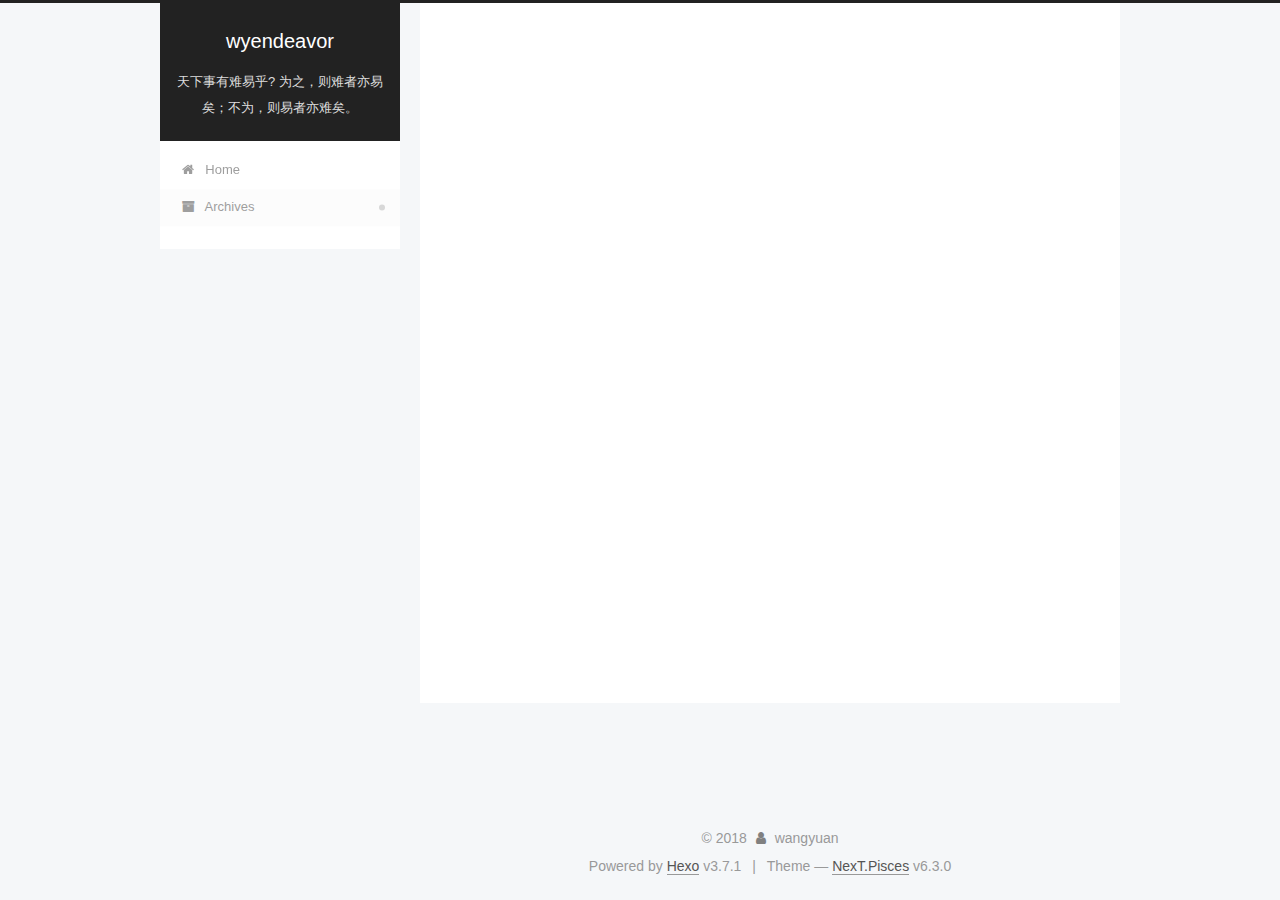
==== commit bdaf99ad: "Site updated: 2018-06-24 20:13:16" ====
--- a/archives/index.html
+++ b/archives/index.html
@@ -108,13 +108,17 @@
 
 
 
-  <meta property="og:type" content="website">
-<meta property="og:title" content="Hexo">
+  <meta name="description" content="将自己的日常积累及时记录下来。">
+<meta name="keywords" content="java linux database">
+<meta property="og:type" content="website">
+<meta property="og:title" content="wyendeavor">
 <meta property="og:url" content="http://yoursite.com/archives/index.html">
-<meta property="og:site_name" content="Hexo">
+<meta property="og:site_name" content="wyendeavor">
+<meta property="og:description" content="将自己的日常积累及时记录下来。">
 <meta property="og:locale" content="default">
 <meta name="twitter:card" content="summary">
-<meta name="twitter:title" content="Hexo">
+<meta name="twitter:title" content="wyendeavor">
+<meta name="twitter:description" content="将自己的日常积累及时记录下来。">
 
 
 
@@ -131,7 +135,7 @@
   };
 </script>
 
-  <title>Archive | Hexo</title>
+  <title>Archive | wyendeavor</title>
   
 
 
@@ -189,10 +193,14 @@
     <div class="custom-logo-site-title">
       <a href="/" class="brand" rel="start">
         <span class="logo-line-before"><i></i></span>
-        <span class="site-title">Hexo</span>
+        <span class="site-title">wyendeavor</span>
         <span class="logo-line-after"><i></i></span>
       </a>
     </div>
+    
+      
+        <p class="site-subtitle">天下事有难易乎? 为之，则难者亦易矣；不为，则易者亦难矣。</p>
+      
     
   </div>
 
@@ -409,8 +417,8 @@
         <div class="site-overview">
           <div class="site-author motion-element" itemprop="author" itemscope itemtype="http://schema.org/Person">
             
-              <p class="site-author-name" itemprop="name">John Doe</p>
-              <p class="site-description motion-element" itemprop="description"></p>
+              <p class="site-author-name" itemprop="name">wangyuan</p>
+              <p class="site-description motion-element" itemprop="description">将自己的日常积累及时记录下来。</p>
           </div>
 
           
@@ -468,7 +476,7 @@
   <span class="with-love" id="animate">
     <i class="fa fa-user"></i>
   </span>
-  <span class="author" itemprop="copyrightHolder">John Doe</span>
+  <span class="author" itemprop="copyrightHolder">wangyuan</span>
 
   
 
--- a/css/main.css
+++ b/css/main.css
@@ -1834,7 +1834,7 @@
   width: 4px;
   height: 4px;
   border-radius: 50%;
-  background: #fff;
+  background: #0a21ad;
 }
 .links-of-blogroll {
   font-size: 13px;
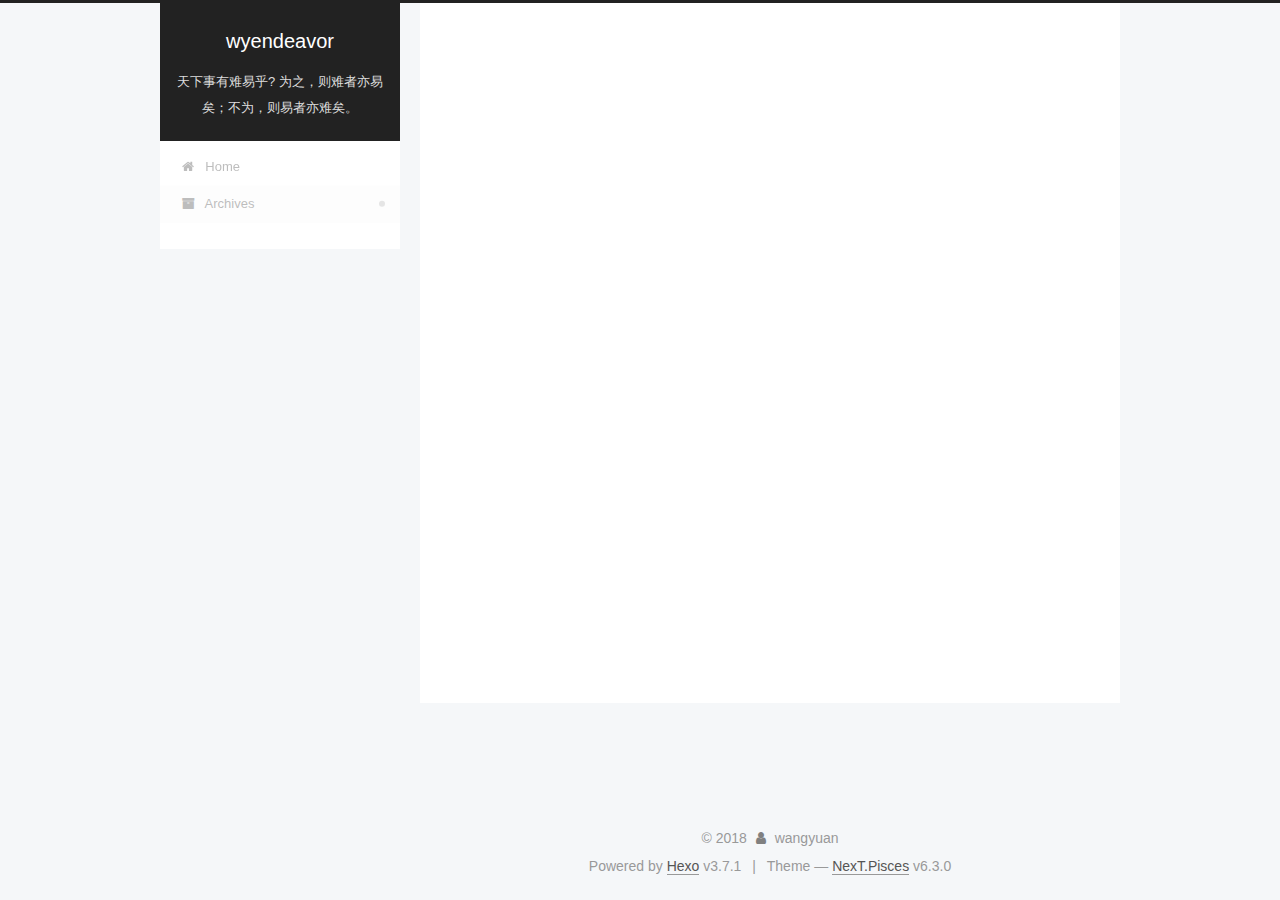
==== commit 6a486c49: "Site updated: 2018-06-28 00:27:22" ====
--- a/archives/index.html
+++ b/archives/index.html
@@ -415,7 +415,12 @@
 
       <section class="site-overview-wrap sidebar-panel sidebar-panel-active">
         <div class="site-overview">
+    
           <div class="site-author motion-element" itemprop="author" itemscope itemtype="http://schema.org/Person">
+            
+              <img class="site-author-image" itemprop="image"
+                src="https://avatars3.githubusercontent.com/u/6016772?s=400&u=3f5319b82c5a6ad83ea28e6cc898b5d87f5d50cf&v=4"
+                alt="wangyuan" />
             
               <p class="site-author-name" itemprop="name">wangyuan</p>
               <p class="site-description motion-element" itemprop="description">将自己的日常积累及时记录下来。</p>
@@ -443,6 +448,30 @@
           
 
           
+            <div class="links-of-author motion-element">
+              
+                <span class="links-of-author-item">
+                  <a href="https://github.com/wyendeavor" target="_blank" title="GitHub"><i class="fa fa-fw fa-github"></i></a>
+                  
+                </span>
+              
+                <span class="links-of-author-item">
+                  <a href="mailto:wyendeavor@foxmail.com" target="_blank" title="E-Mail"><i class="fa fa-fw fa-envelope"></i></a>
+                  
+                </span>
+              
+                <span class="links-of-author-item">
+                  <a href="https://plus.google.com/u/0/115910694860279351070" target="_blank" title="Google"><i class="fa fa-fw fa-google"></i></a>
+                  
+                </span>
+              
+                <span class="links-of-author-item">
+                  <a href="https://stackoverflow.com/users/10000860/yuan-wang" target="_blank" title="StackOverflow"><i class="fa fa-fw fa-stack-overflow"></i></a>
+                  
+                </span>
+              
+            </div>
+          
 
           
           
@@ -453,6 +482,9 @@
           
             
           
+          <br />
+          <div><iframe frameborder="no" border="0" marginwidth="0" marginheight="0" width="250" height="70" src="http://dl.stream.qqmusic.qq.com/C400001NmPTG1fVsUw.m4a?vkey=6D1855B639230ECB1E76AFCB539ABD5687F9C83DFA4A72C59761567EAC74E57A9F97362E1589EC4F4C1350E8BA1C2C181968C7CDA0021BD5&guid=6638690200&uin=0&fromtag=66"></iframe></div>
+          <br />
           
 
         </div>
@@ -544,6 +576,8 @@
 
 
 
+  
+
 
 
 
@@ -569,6 +603,11 @@
   
   
     <script type="text/javascript" src="/lib/velocity/velocity.ui.min.js?v=1.2.1"></script>
+  
+
+  
+  
+    <script type="text/javascript" src="/lib/canvas-nest/canvas-nest.min.js"></script>
   
 
 
--- a/css/main.css
+++ b/css/main.css
@@ -1638,6 +1638,126 @@
 .fancybox-close:hover {
   border: none;
 }
+#rewardButton {
+  cursor: pointer;
+  border: 0;
+  outline: 0;
+  border-radius: 5px;
+  padding: 0;
+  margin: 0;
+  letter-spacing: normal;
+  text-transform: none;
+  text-indent: 0px;
+  text-shadow: none;
+}
+#rewardButton span {
+  display: inline-block;
+  width: 80px;
+  height: 35px;
+  border-radius: 5px;
+  color: #fff;
+  font-weight: 400;
+  font-style: normal;
+  font-variant: normal;
+  font-stretch: normal;
+  font-size: 18px;
+  font-family: "Microsoft Yahei";
+  background: #f44336;
+}
+#rewardButton span:hover {
+  background: #f7877f;
+}
+#QR {
+  padding-top: 20px;
+}
+#QR a {
+  border: 0;
+}
+#QR img {
+  width: 180px;
+  max-width: 100%;
+  display: inline-block;
+  margin: 0.8em 2em 0 2em;
+}
+#wechat:hover p {
+  animation: roll 0.1s infinite linear;
+  -webkit-animation: roll 0.1s infinite linear;
+  -moz-animation: roll 0.1s infinite linear;
+}
+#alipay:hover p {
+  animation: roll 0.1s infinite linear;
+  -webkit-animation: roll 0.1s infinite linear;
+  -moz-animation: roll 0.1s infinite linear;
+}
+#bitcoin:hover p {
+  animation: roll 0.1s infinite linear;
+  -webkit-animation: roll 0.1s infinite linear;
+  -moz-animation: roll 0.1s infinite linear;
+}
+@-moz-keyframes roll {
+  from {
+    -webkit-transform: rotateZ(30deg);
+    -moz-transform: rotateZ(30deg);
+    -ms-transform: rotateZ(30deg);
+    -o-transform: rotateZ(30deg);
+    transform: rotateZ(30deg);
+  }
+  to {
+    -webkit-transform: rotateZ(-30deg);
+    -moz-transform: rotateZ(-30deg);
+    -ms-transform: rotateZ(-30deg);
+    -o-transform: rotateZ(-30deg);
+    transform: rotateZ(-30deg);
+  }
+}
+@-webkit-keyframes roll {
+  from {
+    -webkit-transform: rotateZ(30deg);
+    -moz-transform: rotateZ(30deg);
+    -ms-transform: rotateZ(30deg);
+    -o-transform: rotateZ(30deg);
+    transform: rotateZ(30deg);
+  }
+  to {
+    -webkit-transform: rotateZ(-30deg);
+    -moz-transform: rotateZ(-30deg);
+    -ms-transform: rotateZ(-30deg);
+    -o-transform: rotateZ(-30deg);
+    transform: rotateZ(-30deg);
+  }
+}
+@-o-keyframes roll {
+  from {
+    -webkit-transform: rotateZ(30deg);
+    -moz-transform: rotateZ(30deg);
+    -ms-transform: rotateZ(30deg);
+    -o-transform: rotateZ(30deg);
+    transform: rotateZ(30deg);
+  }
+  to {
+    -webkit-transform: rotateZ(-30deg);
+    -moz-transform: rotateZ(-30deg);
+    -ms-transform: rotateZ(-30deg);
+    -o-transform: rotateZ(-30deg);
+    transform: rotateZ(-30deg);
+  }
+}
+@keyframes roll {
+  from {
+    -webkit-transform: rotateZ(30deg);
+    -moz-transform: rotateZ(30deg);
+    -ms-transform: rotateZ(30deg);
+    -o-transform: rotateZ(30deg);
+    transform: rotateZ(30deg);
+  }
+  to {
+    -webkit-transform: rotateZ(-30deg);
+    -moz-transform: rotateZ(-30deg);
+    -ms-transform: rotateZ(-30deg);
+    -o-transform: rotateZ(-30deg);
+    transform: rotateZ(-30deg);
+  }
+}
 .rtl.post-body p,
 .rtl.post-body a,
 .rtl.post-body h1,
@@ -1834,7 +1954,7 @@
   width: 4px;
   height: 4px;
   border-radius: 50%;
-  background: #0a21ad;
+  background: #ffff28;
 }
 .links-of-blogroll {
   font-size: 13px;
@@ -2880,7 +3000,6 @@
 }
 .links-of-author-item {
   margin: 5px 0 0;
-  width: 50%;
 }
 .links-of-author-item a,
 .links-of-author-item .exturl {
@@ -2933,9 +3052,7 @@
 }
 .links-of-blogroll-inline .links-of-blogroll-item {
   margin: 5px 0 0;
-  width: 50%;
-  display: inline-block;
-  width: unset;
+  display: inline-block;
 }
 .links-of-blogroll-inline .links-of-blogroll-item a,
 .links-of-blogroll-inline .links-of-blogroll-item .exturl {
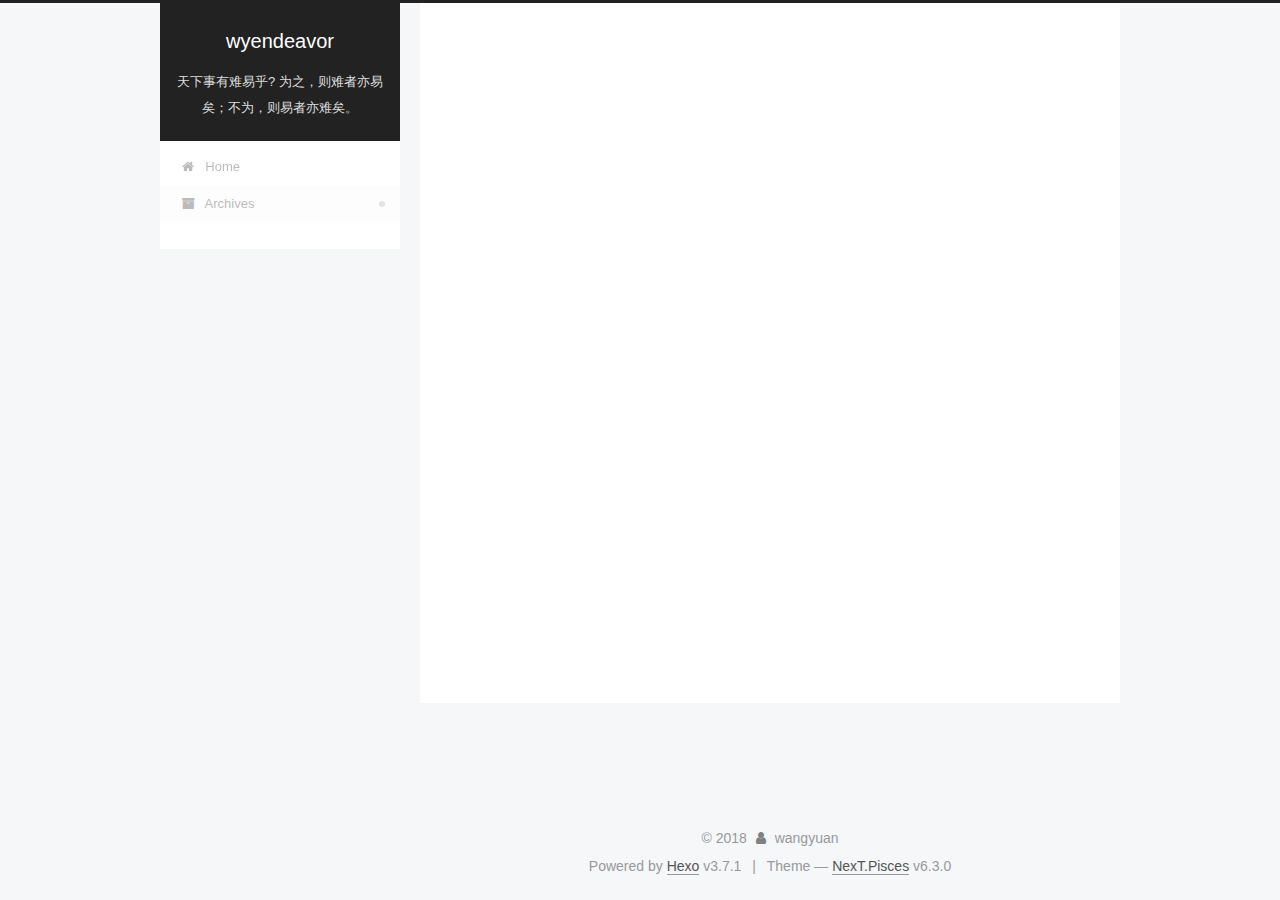
==== commit a9ac6f6c: "Site updated: 2018-07-10 00:33:54" ====
--- a/archives/index.html
+++ b/archives/index.html
@@ -322,7 +322,7 @@
         
             <a class="post-title-link" href="/2018/06/24/不要做一个积极废人/" itemprop="url">
               
-                <span itemprop="name">不要做一个积极废人</span>
+                <span itemprop="name">不做一个积极废人，以为学勉励自己</span>
               
             </a>
         
@@ -442,6 +442,19 @@
               
 
               
+                
+                
+                <div class="site-state-item site-state-tags">
+                  
+                    
+                    
+                      
+                    
+                    <span class="site-state-item-count">1</span>
+                    <span class="site-state-item-name">tags</span>
+                  
+                </div>
+              
             </nav>
           
 
@@ -483,7 +496,7 @@
             
           
           <br />
-          <div><iframe frameborder="no" border="0" marginwidth="0" marginheight="0" width="250" height="70" src="http://dl.stream.qqmusic.qq.com/C400001NmPTG1fVsUw.m4a?vkey=6D1855B639230ECB1E76AFCB539ABD5687F9C83DFA4A72C59761567EAC74E57A9F97362E1589EC4F4C1350E8BA1C2C181968C7CDA0021BD5&guid=6638690200&uin=0&fromtag=66"></iframe></div>
+          <div><iframe frameborder="no" border="0" marginwidth="0" marginheight="0" width=330 height=86 src="//music.163.com/outchain/player?type=2&id=25706282&auto=1&height=66"></iframe></div>
           <br />
           
 
--- a/css/main.css
+++ b/css/main.css
@@ -1954,7 +1954,7 @@
   width: 4px;
   height: 4px;
   border-radius: 50%;
-  background: #ffff28;
+  background: #ff211d;
 }
 .links-of-blogroll {
   font-size: 13px;
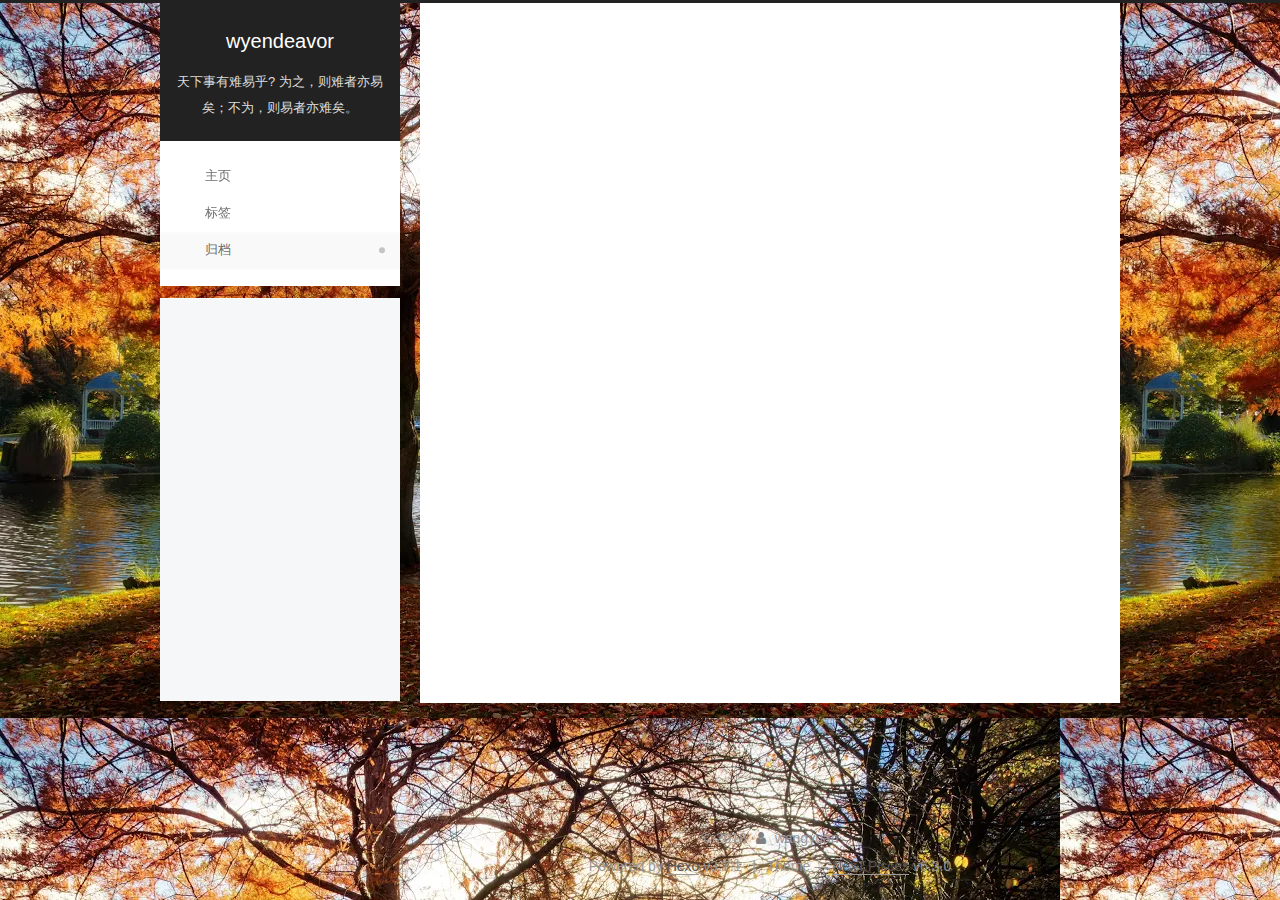
==== commit aa1bb586: "Site updated: 2018-07-11 00:10:33" ====
--- a/archives/index.html
+++ b/archives/index.html
@@ -223,17 +223,25 @@
         
         
           
-          <li class="menu-item menu-item-home">
+          <li class="menu-item menu-item-主页">
     <a href="/" rel="section">
-      <i class="menu-item-icon fa fa-fw fa-home"></i> <br />Home</a>
+      <i class="menu-item-icon fa fa-fw fa-主页"></i> <br />主页</a>
   </li>
         
         
         
           
-          <li class="menu-item menu-item-archives menu-item-active">
+          <li class="menu-item menu-item-标签">
+    <a href="/tags/" rel="section">
+      <i class="menu-item-icon fa fa-fw fa-标签"></i> <br />标签</a>
+  </li>
+        
+        
+        
+          
+          <li class="menu-item menu-item-归档 menu-item-active">
     <a href="/archives/" rel="section">
-      <i class="menu-item-icon fa fa-fw fa-archive"></i> <br />Archives</a>
+      <i class="menu-item-icon fa fa-fw fa-归档"></i> <br />归档</a>
   </li>
 
       
@@ -265,6 +273,9 @@
             
 
     
+    
+      
+      
     
       
       
@@ -431,7 +442,7 @@
               
                 <div class="site-state-item site-state-posts">
                 
-                  <a href="/archives/">
+                  <a href="/archives">
                 
                     <span class="site-state-item-count">2</span>
                     <span class="site-state-item-name">posts</span>
@@ -445,14 +456,14 @@
                 
                 
                 <div class="site-state-item site-state-tags">
-                  
+                  <a href="/tags/index.html">
                     
                     
                       
                     
                     <span class="site-state-item-count">1</span>
                     <span class="site-state-item-name">tags</span>
-                  
+                  </a>
                 </div>
               
             </nav>
--- a/css/main.css
+++ b/css/main.css
@@ -1954,7 +1954,7 @@
   width: 4px;
   height: 4px;
   border-radius: 50%;
-  background: #ff211d;
+  background: #ff580d;
 }
 .links-of-blogroll {
   font-size: 13px;
@@ -3071,3 +3071,7 @@
     text-align: justify;
   }
 }
+body {
+  background: url("/images/A_walk_in_the_park.webp");
+  background-attachment: fixed;
+}
